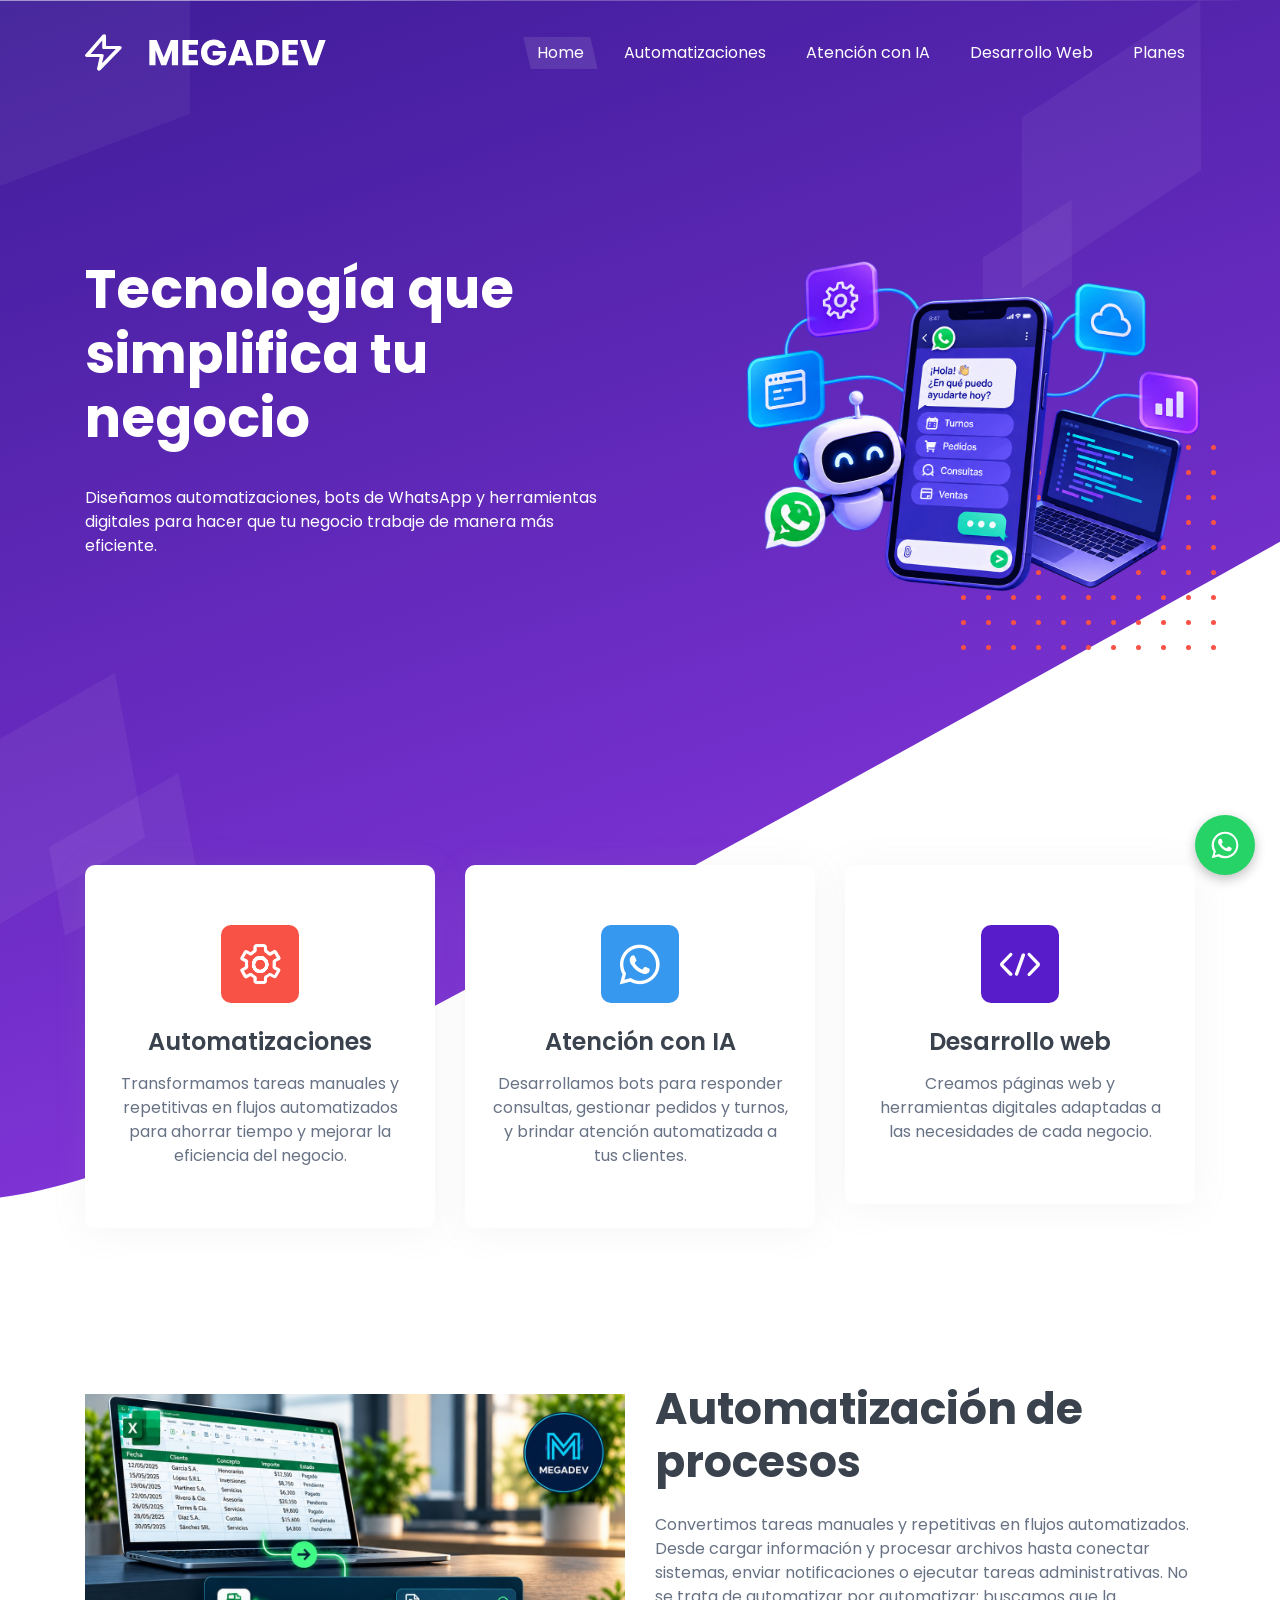
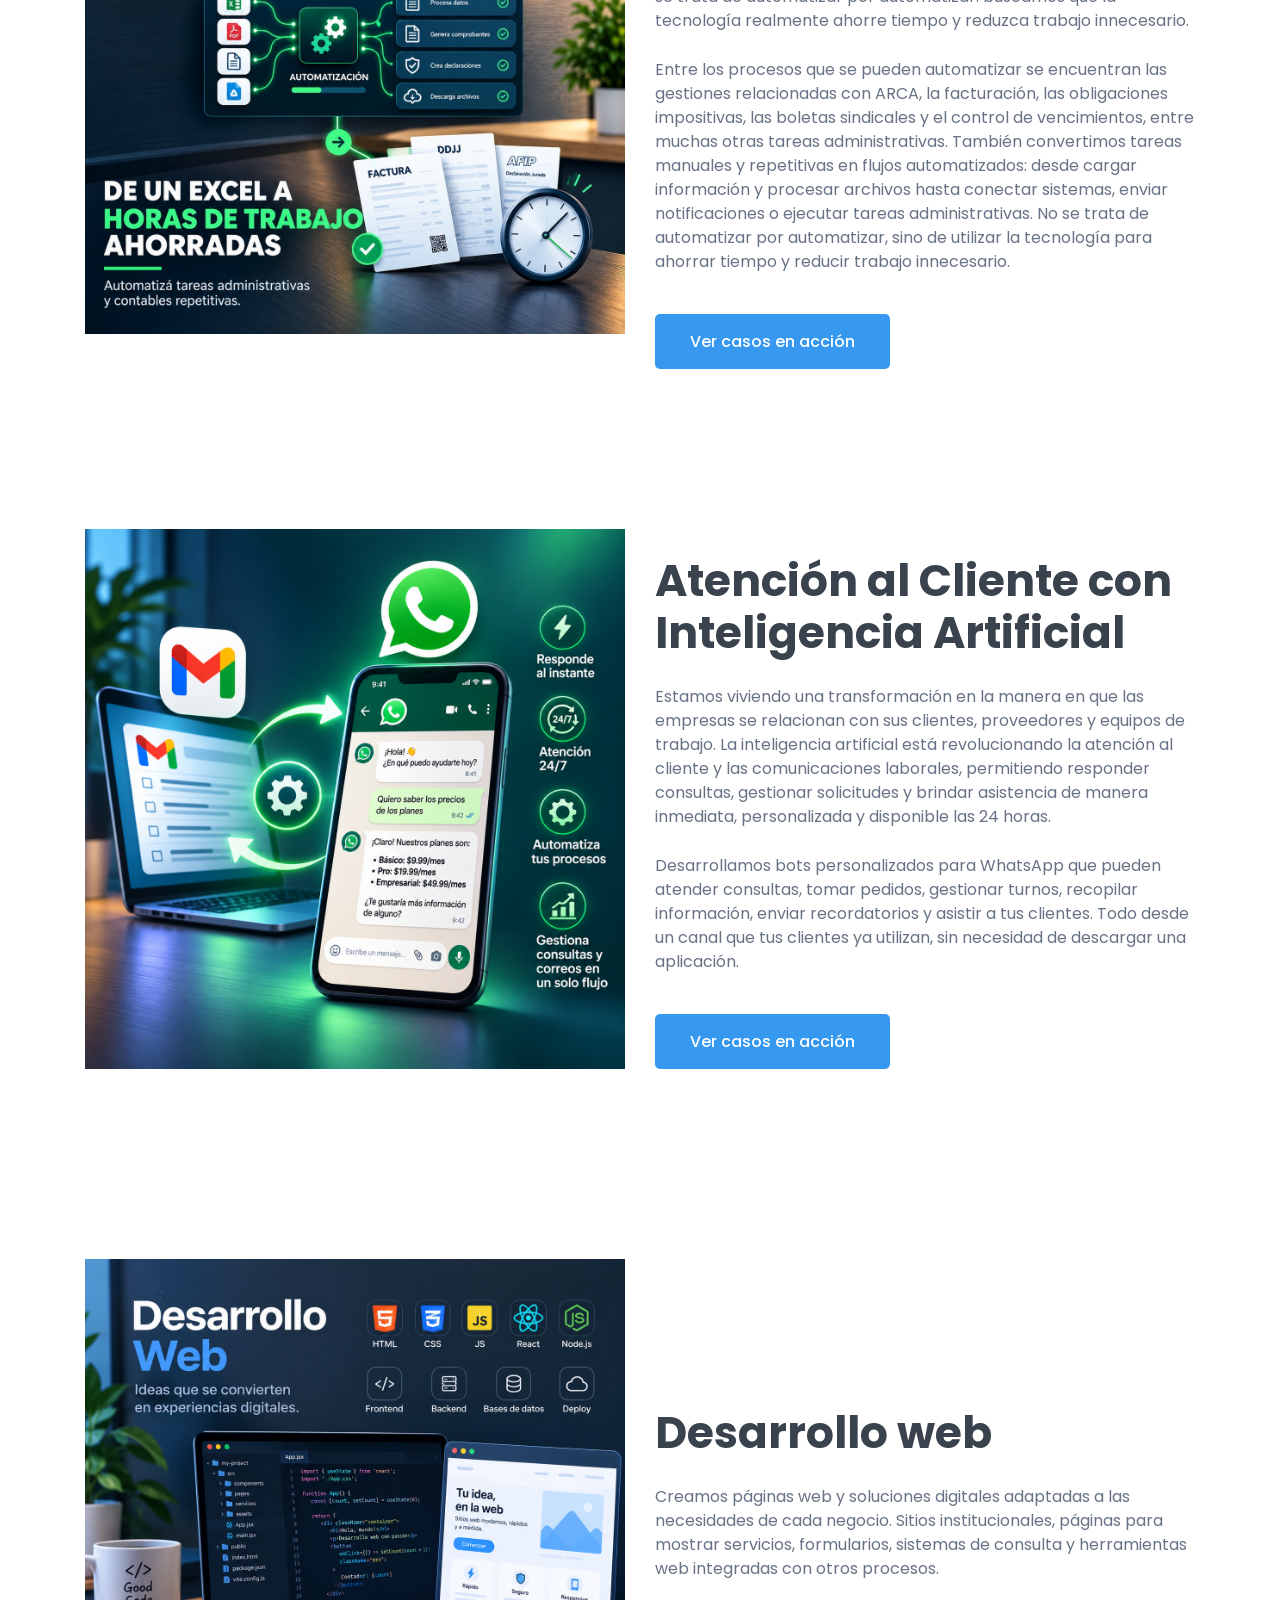
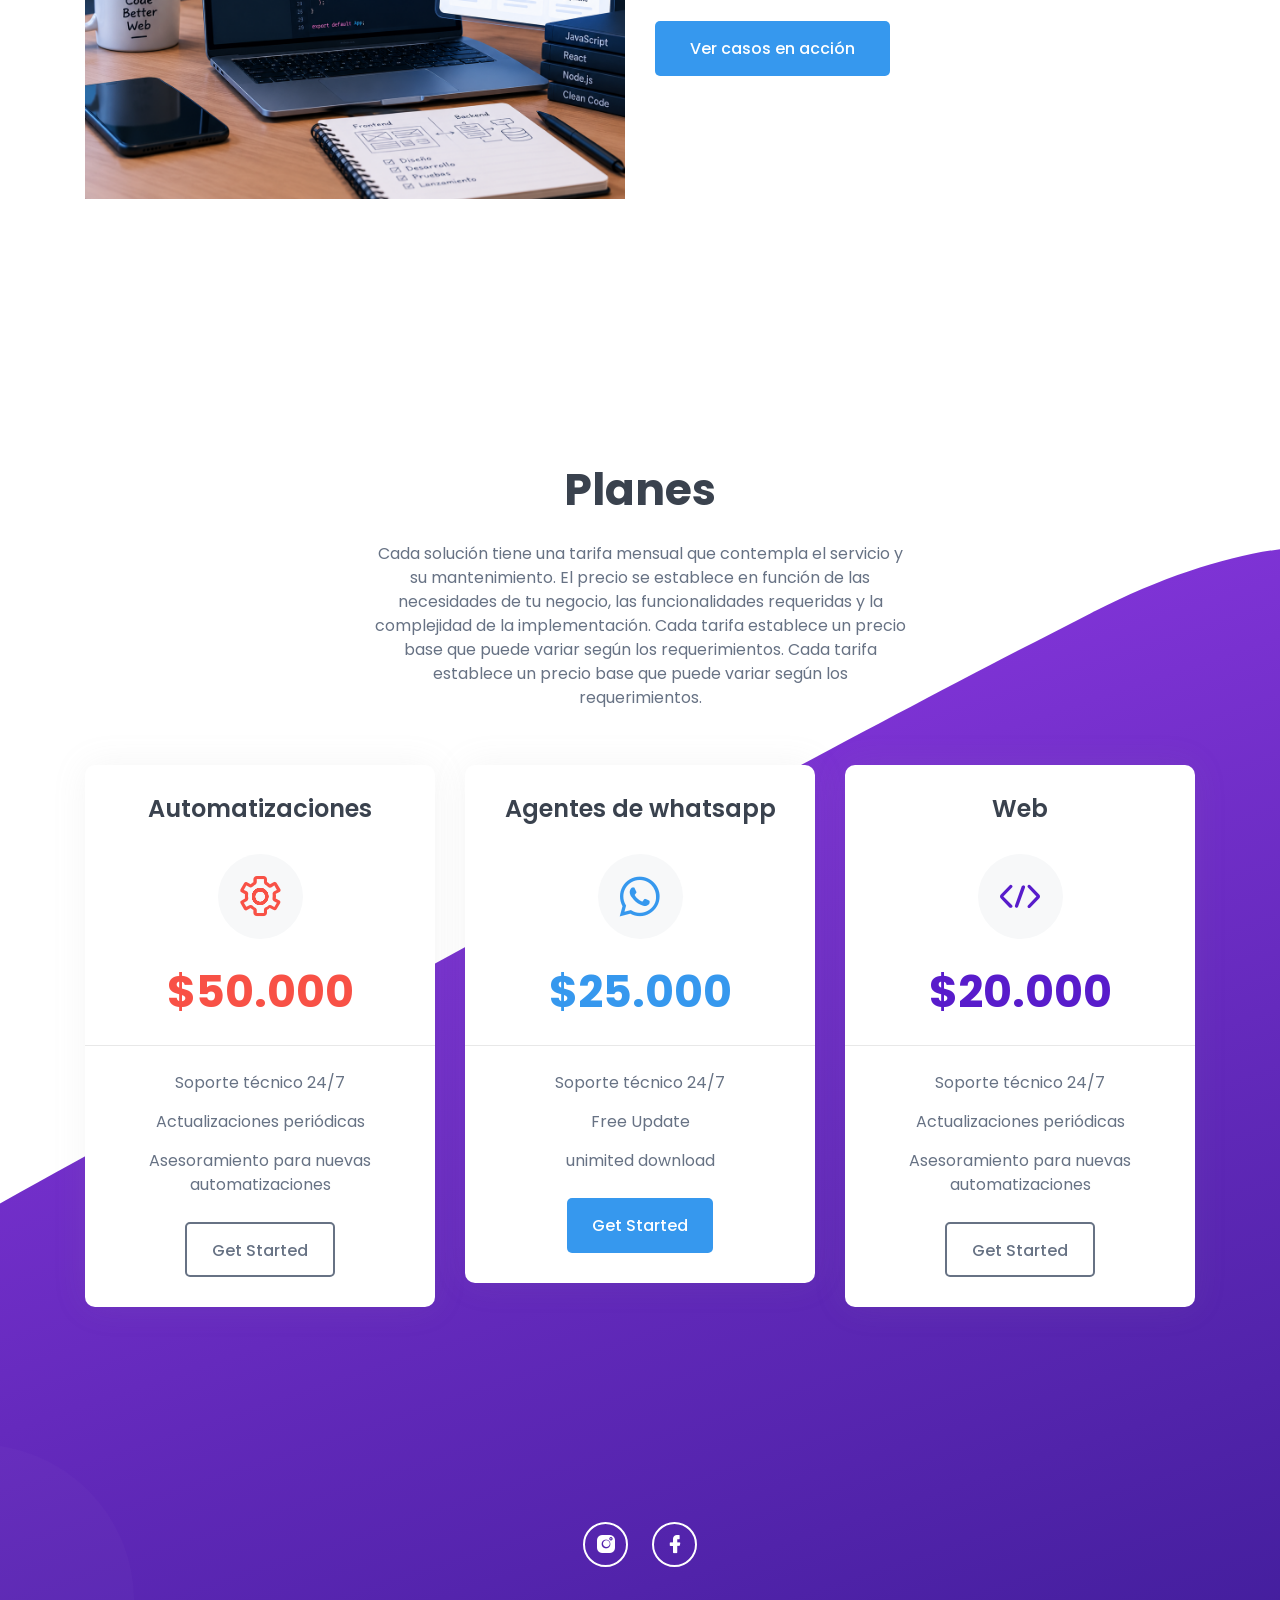
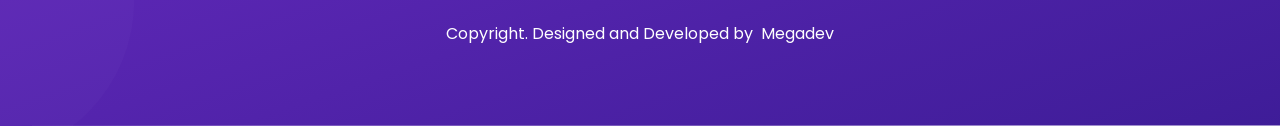
==== index.html @ e10b6553 "N" ====
<!doctype html>
<html class="no-js" lang="en">

<head>
    <meta charset="utf-8">
    
    <!--====== Title ======-->
    <title>Megadev</title>
    
    <meta name="description" content="">
    <meta name="viewport" content="width=device-width, initial-scale=1">

    <!--====== Favicon Icon ======-->
    <link rel="shortcut icon" href="assets/images/favicon.png" type="image/png">
        
    <!--====== Line Icons CSS ======-->
    <link rel="stylesheet" href="assets/css/LineIcons.2.0.css">
        
    <!--====== Bootstrap CSS ======-->
    <link rel="stylesheet" href="assets/css/bootstrap.4.5.2.min.css">
    
    <!--====== Default CSS ======-->
    <link rel="stylesheet" href="assets/css/default.css">
    
    <!--====== Style CSS ======-->
    <link rel="stylesheet" href="assets/css/style.css">

    <!--====== WhatsApp Float Button CSS ======-->
    <style>
        .whatsapp_float {
            position: fixed;
            width: 60px;
            height: 60px;
            bottom: 25px;
            right: 25px;
            background-color: #25d366;
            color: #FFF;
            border-radius: 50%;
            text-align: center;
            font-size: 30px;
            z-index: 1000;
            display: flex;
            align-items: center;
            justify-content: center;
            box-shadow: 0 4px 12px rgba(0, 0, 0, 0.25);
            text-decoration: none;
        }

        .whatsapp_float:hover {
            color: #FFF;
            background-color: #1ebe5b;
        }

        .whatsapp_float svg {
            width: 32px;
            height: 32px;
            fill: #FFF;
        }

        @media (max-width: 767px) {
            .whatsapp_float {
                width: 52px;
                height: 52px;
                bottom: 18px;
                right: 18px;
            }

            .whatsapp_float svg {
                width: 28px;
                height: 28px;
            }
        }

        /* Mover el botón "volver arriba" al lado izquierdo para que no choque con el de WhatsApp */
        .back-to-top {
            right: auto !important;
            left: 25px !important;
        }

        @media (max-width: 767px) {
            .back-to-top {
                left: 18px !important;
            }
        }

        /* La sección de planes queda por encima de la forma decorativa del footer
           (antes lo hacía la sección de demos, que ya no está en esta página) */
        .pricing_area {
            position: relative;
            z-index: 99;
        }
    </style>
    
</head>

<body>
    <!--[if IE]>
    <p class="browserupgrade">You are using an <strong>outdated</strong> browser. Please <a href="https://browsehappy.com/">upgrade your browser</a> to improve your experience and security.</p>
  <![endif]-->

    <!--====== PRELOADER PART START ======-->

    <div class="preloader">
        <div class="loader">
            <div class="ytp-spinner">
                <div class="ytp-spinner-container">
                    <div class="ytp-spinner-rotator">
                        <div class="ytp-spinner-left">
                            <div class="ytp-spinner-circle"></div>
                        </div>
                        <div class="ytp-spinner-right">
                            <div class="ytp-spinner-circle"></div>
                        </div>
                    </div>
                </div>
            </div>
        </div>
    </div>

    <!--====== PRELOADER PART ENDS ======-->

    <!--====== WHATSAPP FLOAT BUTTON ======-->
    <a href="https://wa.me/5491153896519" class="whatsapp_float" target="_blank" rel="noopener noreferrer" aria-label="WhatsApp">
        <svg viewBox="0 0 32 32" xmlns="http://www.w3.org/2000/svg">
            <path fill="#FFF" d="M16.001 2.667C8.641 2.667 2.667 8.641 2.667 16c0 2.548.712 4.929 1.947 6.958L2.667 29.333l6.552-1.913A13.29 13.29 0 0016.001 29.333C23.361 29.333 29.334 23.36 29.334 16S23.361 2.667 16.001 2.667zm0 24.246a11.18 11.18 0 01-5.706-1.563l-.409-.243-4.233 1.235 1.256-4.13-.267-.424a11.174 11.174 0 01-1.71-5.788c0-6.169 5.02-11.189 11.19-11.189 6.169 0 11.189 5.02 11.189 11.189-.001 6.169-5.021 11.189-11.31 11.189z"/>
            <path fill="#FFF" d="M22.032 18.677c-.335-.168-1.98-.977-2.287-1.089-.307-.112-.53-.168-.754.168-.223.335-.865 1.089-1.06 1.313-.195.223-.39.251-.725.084-.335-.168-1.414-.521-2.694-1.663-.996-.888-1.668-1.985-1.863-2.32-.195-.335-.021-.517.147-.684.15-.15.335-.39.502-.586.168-.195.223-.335.335-.558.112-.223.056-.419-.028-.586-.084-.168-.754-1.816-1.033-2.487-.272-.653-.549-.564-.754-.575-.195-.01-.419-.012-.642-.012-.223 0-.586.084-.893.419-.307.335-1.171 1.145-1.171 2.792 0 1.647 1.199 3.238 1.366 3.462.168.223 2.362 3.605 5.722 5.055.799.345 1.423.551 1.909.705.802.255 1.532.219 2.109.133.643-.096 1.98-.809 2.259-1.591.279-.782.279-1.452.195-1.591-.084-.14-.307-.223-.642-.39z"/>
        </svg>
    </a>
    
    <!--====== HEADER PART START ======-->

    <section class="header_area">
        <div class="header_navbar">
            <div class="container">
                <div class="row">
                    <div class="col-lg-12">
                        <nav class="navbar navbar-expand-lg">
                            <a class="navbar-brand" href="index.html">
                                 <img src="assets/images/logo.svg" alt="Logo">
                            </a>
                            <button class="navbar-toggler" type="button" data-toggle="collapse" data-target="#navbarSupportedContent" aria-controls="navbarSupportedContent" aria-expanded="false" aria-label="Toggle navigation">
                                <span class="toggler-icon"></span>
                                <span class="toggler-icon"></span>
                                <span class="toggler-icon"></span>
                            </button>

                            <div class="collapse navbar-collapse sub-menu-bar" id="navbarSupportedContent">
                                <ul id="nav" class="navbar-nav ml-auto">
                                    <li class="nav-item active">
                                        <a class="page-scroll" href="#home">Home</a>
                                    </li>

                                    <li class="nav-item">
                                        <a class="page-scroll" href="#about">Automatizaciones</a>
                                    </li>
                                    <li class="nav-item">
                                        <a class="page-scroll" href="#abou">Atención con IA</a>
                                    </li>
                                    <li class="nav-item">
                                        <a class="page-scroll" href="#abo">Desarrollo Web</a>
                                    </li>                                    
                                    <li class="nav-item">
                                        <a class="page-scroll" href="#pricing">Planes</a>
                                    </li>
                                </ul>
                            </div> <!-- navbar collapse -->
                        </nav> <!-- navbar -->
                    </div>
                </div> <!-- row -->
            </div> <!-- container -->
        </div> <!-- header navbar -->

<div id="home" class="header_hero d-lg-flex align-items-center">
    <img class="shape shape-1" src="assets/images/shape-1.svg" alt="shape">
    <img class="shape shape-2" src="assets/images/shape-2.svg" alt="shape">
    <img class="shape shape-3" src="assets/images/shape-3.svg" alt="shape">
    
    <div class="container">
        <div class="row align-items-center">
            <div class="col-lg-6">
                <div class="header_hero_content mt-45">
                    <h2 class="header_title">Tecnología que simplifica tu negocio</h2>
                    <p>Diseñamos automatizaciones, bots de WhatsApp y herramientas digitales para hacer que tu negocio trabaje de manera más eficiente.</p>
                    
                </div> <!-- header hero content -->
            </div>
        </div> <!-- row -->
    </div> <!-- container -->
    <div class="header_image d-flex align-items-end">
        <div class="image">
            <img src="assets/images/header_app.png" alt="header App">
            <img src="assets/images/dots.svg" alt="dots" class="dots">
        </div> <!-- image -->
    </div> <!-- header image -->
</div> <!-- header hero -->


    </section>

    <!--====== HEADER PART ENDS ======-->
    
    <!--====== FEATURES PART START ======-->

    <section id="features" class="features_area pt-35 pb-80">
        <div class="container">
            <div class="row justify-content-center">
                <div class="col-lg-4 col-md-7 col-sm-8">
                    <div class="single_features mt-30 features_1 text-center">
                        <div class="features_icon">
                            <i class="lni lni-cog"></i>
                        </div>
                        <div class="features_content">
                            <h4 class="features_title">Automatizaciones</h4>
                            <p>Transformamos tareas manuales y repetitivas en flujos automatizados para ahorrar tiempo y mejorar la eficiencia del negocio.</p>
                        </div>
                    </div> <!-- single featuresow -->
                </div>
                <div class="col-lg-4 col-md-7 col-sm-8">
                    <div class="single_features mt-30 features_2 text-center">
                        <div class="features_icon">
                            <i class="lni lni-whatsapp"></i>
                        </div>
                        <div class="features_content">
                            <h4 class="features_title">Atención con IA</h4>
                            <p>Desarrollamos bots para responder consultas, gestionar pedidos y turnos, y brindar atención automatizada a tus clientes.</p>
                        </div>
                    </div> <!-- single featuresow -->
                </div>
                <div class="col-lg-4 col-md-7 col-sm-8">
                    <div class="single_features mt-30 features_3 text-center">
                        <div class="features_icon">
                            <i class="lni lni-code"></i>
                        </div>
                        <div class="features_content">
                            <h4 class="features_title">Desarrollo web</h4>
                            <p>Creamos páginas web y herramientas digitales adaptadas a las necesidades de cada negocio.</p>
                        </div>
                    </div> <!-- single featuresow -->
                </div>
            </div> <!-- row -->
        </div> <!-- container -->
    </section>

    <!--====== FEATURES PART ENDS ======-->


        <!--====== VIDEO PART START ======-->

    <!-- <section id="video" class="video_area pt-80 pb-80">
        <div class="container">
            <div class="row justify-content-center">
                <div class="col-lg-8">
                    <div class="section_title text-center">
                        <h4 class="title">You are using free lite version</h4>
                        <p>Please, purchase full version of the template to get all sections, features and permission to remove footer credits.</p></br>
                    </div>  
                </div>
            </div>  
        </div>  
    </section> -->


    
    <!--====== ABOUT PART START ======-->

    <section id="about" class="about_area pt-30 pb-80">
        <div class="container">
            <div class="row align-items-center">
                <div class="col-lg-6 col-md-9">
                    <div class="about_image mt-50">
                        <img class="image" src="assets/images/about.jpeg" alt="about">
                       
                    </div> <!-- about image -->
                </div>
                <div class="col-lg-6">
                    <div class="about_content mt-45">
                        <div class="section_title">
                            <h4 class="title">Automatización de procesos</h4>
                            <p>Convertimos tareas manuales y repetitivas en flujos automatizados.

Desde cargar información y procesar archivos hasta conectar sistemas, enviar notificaciones o ejecutar tareas administrativas.

No se trata de automatizar por automatizar: buscamos que la tecnología realmente ahorre tiempo y reduzca trabajo innecesario.</p>
<p>Entre los procesos que se pueden automatizar se encuentran las gestiones relacionadas con ARCA, la facturación, las obligaciones impositivas, las boletas sindicales y el control de vencimientos, entre muchas otras tareas administrativas. También convertimos tareas manuales y repetitivas en flujos automatizados: desde cargar información y procesar archivos hasta conectar sistemas, enviar notificaciones o ejecutar tareas administrativas. No se trata de automatizar por automatizar, sino de utilizar la tecnología para ahorrar tiempo y reducir trabajo innecesario.</p>
                        </div>
                        <a href="casos/automatizaciones.html" class="main-btn">Ver casos en acción</a>
                         
                    </div> <!-- about image -->
                </div>
            </div> <!-- row -->
        </div> <!-- container -->
    </section>

    <!--====== ABOUT PART ENDS ======-->



        <!--====== ABOUT PART START ======-->

    <section id="abou" class="about_area pt-30 pb-80">
        <div class="container">
            <div class="row align-items-center">
                <div class="col-lg-6 col-md-9">
                    <div class="about_image mt-50">
                        <img class="image" src="assets/images/abouttt.png" alt="about">
                         
                    </div> <!-- about image -->
                </div>
                <div class="col-lg-6">
                    <div class="about_content mt-45">
                        <div class="section_title">
                            <h4 class="title">Atención al Cliente con Inteligencia Artificial</h4>
                            <p>Estamos viviendo una transformación en la manera en que las empresas se relacionan con sus clientes, proveedores y equipos de trabajo. La inteligencia artificial está revolucionando la atención al cliente y las comunicaciones laborales, permitiendo responder consultas, gestionar solicitudes y brindar asistencia de manera inmediata, personalizada y disponible las 24 horas.</p>
                            <p>Desarrollamos bots personalizados para WhatsApp que pueden atender consultas, tomar pedidos, gestionar turnos, recopilar información, enviar recordatorios y asistir a tus clientes.

Todo desde un canal que tus clientes ya utilizan, sin necesidad de descargar una aplicación.</p>
                        </div>
                        <a href="demos.html#whatsapp" class="main-btn">Ver casos en acción</a>
                   
                        
                    </div> <!-- about image -->
                </div>
            </div> <!-- row -->
        </div> <!-- container -->
    </section>

    <!--====== ABOUT PART ENDS ======-->




        <!--====== ABOUT PART START ======-->

    <section id="abo" class="about_area pt-30 pb-80">
        <div class="container">
            <div class="row align-items-center">
                <div class="col-lg-6 col-md-9">
                    <div class="about_image mt-50">
                        <img class="image" src="assets/images/aboutt.png" alt="about">
                       
                    </div> <!-- about image -->
                </div>
                <div class="col-lg-6">
                    <div class="about_content mt-45">
                        <div class="section_title">
                            <h4 class="title">Desarrollo web</h4>
                            <p>Creamos páginas web y soluciones digitales adaptadas a las necesidades de cada negocio.

Sitios institucionales, páginas para mostrar servicios, formularios, sistemas de consulta y herramientas web integradas con otros procesos.</p>
                        </div>
                        <a href="demos.html#sitios-web" class="main-btn">Ver casos en acción</a>
                         
                    </div> <!-- about image -->
                </div>
            </div> <!-- row -->
        </div> <!-- container -->
    </section>

    <!--====== ABOUT PART ENDS ======-->




    
    <!--====== APP FEATURES PART START ======-->

    <section id="app_features">

    </section>

    <!--====== APP FEATURES PART ENDS ======-->
    


<section id="screenshot">
    
</section>
    
    <!--====== PRICNG PART START ======-->

    <section id="pricing" class="pricing_area mt-80 pt-75 pb-80">
        <div class="container">
            <div class="row justify-content-center">
                <div class="col-lg-6">
                    <div class="section_title text-center pb-25">
                        <h4 class="title">Planes</h4>
                        <p>Cada solución tiene una tarifa mensual que contempla el servicio y su mantenimiento. El precio se establece en función de las necesidades de tu negocio, las funcionalidades requeridas y la complejidad de la implementación. Cada tarifa establece un precio base que puede variar según los requerimientos. Cada tarifa establece un precio base que puede variar según los requerimientos.</p>
                    </div> <!-- section title -->
                </div>
            </div> <!-- row -->
            <div class="row justify-content-center">


                <div class="col-lg-4 col-md-8 col-sm-10">
                    <div class="single_pricing text-center pricing_color_1 mt-30">
                        <div class="pricing_top_bar">
                            <h5 class="pricing_title">Automatizaciones</h5>

                             <i class="lni lni-cog"></i>
                            <span class="price">$50.000</span>
                        </div>
                        <div class="pricing_list">
                            <ul>
                                <li>Soporte técnico 24/7</li>
                                <li>Actualizaciones periódicas</li>
                                <li>Asesoramiento para nuevas automatizaciones</li>
                            </ul>
                        </div>
                        <div class="pricing_btn">
                            <a href="#" class="main-btn main-btn-2">Get Started</a>
                        </div>
                    </div>  <!-- single pricing -->
                </div>
                <div class="col-lg-4 col-md-8 col-sm-10">
                    <div class="single_pricing text-center pricing_active pricing_color_2 mt-30">
                        <div class="pricing_top_bar">
                            <h5 class="pricing_title">Agentes de whatsapp</h5>
                            <i class="lni lni-whatsapp"></i>
                            <span class="price">$25.000</span>
                        </div>
                        <div class="pricing_list">
                            <ul>
                                <li>Soporte técnico 24/7</li>
                                <li>Free Update</li>
                                <li>unimited download</li>
                            </ul>
                        </div>
                        <div class="pricing_btn">
                            <a href="#" class="main-btn">Get Started</a>
                        </div>
                    </div>  <!-- single pricing -->
                </div>
                <div class="col-lg-4 col-md-8 col-sm-10">
                    <div class="single_pricing text-center pricing_color_3 mt-30">
                        <div class="pricing_top_bar">
                            <h5 class="pricing_title">Web</h5>
                            <i class="lni lni-code"></i>
                            <span class="price">$20.000</span>
                        </div>
                        <div class="pricing_list">
                            <ul>
                                <li>Soporte técnico 24/7</li>
                                <li>Actualizaciones periódicas</li>
                                <li>Asesoramiento para nuevas automatizaciones</li>
                            </ul>
                        </div>
                        <div class="pricing_btn">
                            <a href="#" class="main-btn main-btn-2">Get Started</a>
                        </div>
                    </div>  <!-- single pricing -->
                </div>
            </div> <!-- row -->
        </div> <!-- container -->
    </section>

    <!--====== PRICNG PART ENDS ======-->
    

    
    
    <!--====== FOOTER PART START ======-->

    <section id="footer" class="footer_area pt-75 pb-80">
        <div class="container">
            <div class="row justify-content-center">
                <div class="col-lg-7">
                    <div class="footer_subscribe text-center">
                        
                    </div> <!-- footer subscribe -->
                    <div class="footer_social text-center mt-60">
                        <ul>
                            <li><a href="#"><span class="lni lni-instagram-filled"></span></a></li>
                            <li><a href="#"><span class="lni lni-facebook-filled"></span></a></li>

                        </ul>
                    </div> <!-- footer social -->
                    <div class="footer_copyright text-center mt-55">
                        <p>Copyright. Designed and Developed by <a href="" target="_blank" rel="nofollow"></a> <a href="" target="_blank">Megadev</a></p>
                    </div> <!-- footer copyright -->
                </div>
            </div> <!-- row -->
        </div> <!-- container -->
    </section>

    <!--====== FOOTER PART ENDS ======-->
    
    <!--====== BACK TOP TOP PART START ======-->

    <a href="#" class="back-to-top"><i class="lni lni-chevron-up"></i></a>

    <!--====== BACK TOP TOP PART ENDS ======-->
    
    <!--====== PART START ======-->

<!--
    <section class="">
        <div class="container">
            <div class="row">
                <div class="col-lg-">
                    
                </div>
            </div>
        </div>
    </section>
-->

    <!--====== PART ENDS ======-->
    




    <!--====== Jquery js ======-->
    <script src="assets/js/vendor/jquery-1.12.4.min.js"></script>
    <script src="assets/js/vendor/modernizr-3.7.1.min.js"></script>
    
    <!--====== Bootstrap js ======-->
    <script src="assets/js/popper.min.js"></script>
    <script src="assets/js/bootstrap.4.5.2.min.js"></script>

    
    <!--====== Scrolling Nav js ======-->
    <script src="assets/js/jquery.easing.min.js"></script>
    <script src="assets/js/scrolling-nav.js"></script>
    
    <!--====== Main js ======-->
    <script src="assets/js/main.js"></script>
    
</body>

</html>
---- assets/css/default.css ----
/* Deafult Margin & Padding */
/*-- Margin Top --*/
.mt-5 {
	margin-top: 5px;
}
.mt-10 {
	margin-top: 10px;
}
.mt-15 {
	margin-top: 15px;
}
.mt-20 {
	margin-top: 20px;
}
.mt-25 {
	margin-top: 25px;
}
.mt-30 {
	margin-top: 30px;
}
.mt-35 {
	margin-top: 35px;
}
.mt-40 {
	margin-top: 40px;
}
.mt-45 {
	margin-top: 45px;
}
.mt-50 {
	margin-top: 50px;
}
.mt-55 {
	margin-top: 55px;
}
.mt-60 {
	margin-top: 60px;
}
.mt-65 {
	margin-top: 65px;
}
.mt-70 {
	margin-top: 70px;
}
.mt-75 {
	margin-top: 75px;
}
.mt-80 {
	margin-top: 80px;
}
.mt-85 {
	margin-top: 85px;
}
.mt-90 {
	margin-top: 90px;
}
.mt-95 {
	margin-top: 95px;
}
.mt-100 {
	margin-top: 100px;
}
.mt-105 {
	margin-top: 105px;
}
.mt-110 {
	margin-top: 110px;
}
.mt-115 {
	margin-top: 115px;
}
.mt-120 {
	margin-top: 120px;
}
.mt-125 {
	margin-top: 125px;
}
.mt-130 {
	margin-top: 130px;
}
.mt-135 {
	margin-top: 135px;
}
.mt-140 {
	margin-top: 140px;
}
.mt-145 {
	margin-top: 145px;
}
.mt-150 {
	margin-top: 150px;
}
.mt-155 {
	margin-top: 155px;
}
.mt-160 {
	margin-top: 160px;
}
.mt-165 {
	margin-top: 165px;
}
.mt-170 {
	margin-top: 170px;
}
.mt-175 {
	margin-top: 175px;
}
.mt-180 {
	margin-top: 180px;
}
.mt-185 {
	margin-top: 185px;
}
.mt-190 {
	margin-top: 190px;
}
.mt-195 {
	margin-top: 195px;
}
.mt-200 {
	margin-top: 200px;
}
/*-- Margin Bottom --*/

.mb-5 {
	margin-bottom: 5px;
}
.mb-10 {
	margin-bottom: 10px;
}
.mb-15 {
	margin-bottom: 15px;
}
.mb-20 {
	margin-bottom: 20px;
}
.mb-25 {
	margin-bottom: 25px;
}
.mb-30 {
	margin-bottom: 30px;
}
.mb-35 {
	margin-bottom: 35px;
}
.mb-40 {
	margin-bottom: 40px;
}
.mb-45 {
	margin-bottom: 45px;
}
.mb-50 {
	margin-bottom: 50px;
}
.mb-55 {
	margin-bottom: 55px;
}
.mb-60 {
	margin-bottom: 60px;
}
.mb-65 {
	margin-bottom: 65px;
}
.mb-70 {
	margin-bottom: 70px;
}
.mb-75 {
	margin-bottom: 75px;
}
.mb-80 {
	margin-bottom: 80px;
}
.mb-85 {
	margin-bottom: 85px;
}
.mb-90 {
	margin-bottom: 90px;
}
.mb-95 {
	margin-bottom: 95px;
}
.mb-100 {
	margin-bottom: 100px;
}
.mb-105 {
	margin-bottom: 105px;
}
.mb-110 {
	margin-bottom: 110px;
}
.mb-115 {
	margin-bottom: 115px;
}
.mb-120 {
	margin-bottom: 120px;
}
.mb-125 {
	margin-bottom: 125px;
}
.mb-130 {
	margin-bottom: 130px;
}
.mb-135 {
	margin-bottom: 135px;
}
.mb-140 {
	margin-bottom: 140px;
}
.mb-145 {
	margin-bottom: 145px;
}
.mb-150 {
	margin-bottom: 150px;
}
.mb-155 {
	margin-bottom: 155px;
}
.mb-160 {
	margin-bottom: 160px;
}
.mb-165 {
	margin-bottom: 165px;
}
.mb-170 {
	margin-bottom: 170px;
}
.mb-175 {
	margin-bottom: 175px;
}
.mb-180 {
	margin-bottom: 180px;
}
.mb-185 {
	margin-bottom: 185px;
}
.mb-190 {
	margin-bottom: 190px;
}
.mb-195 {
	margin-bottom: 195px;
}
.mb-200 {
	margin-bottom: 200px;
}
/*-- margin left --*/
.ml-5 {
	margin-left: 5px;
}
.ml-10 {
	margin-left: 10px;
}
.ml-15 {
	margin-left: 15px;
}
.ml-20 {
	margin-left: 20px;
}
.ml-25 {
	margin-left: 25px;
}
.ml-30 {
	margin-left: 30px;
}
.ml-35 {
	margin-left: 35px;
}
.ml-40 {
	margin-left: 40px;
}
.ml-45 {
	margin-left: 45px;
}
.ml-50 {
	margin-left: 50px;
}
.ml-55 {
	margin-left: 55px;
}
.ml-60 {
	margin-left: 60px;
}
.ml-65 {
	margin-left: 65px;
}
.ml-70 {
	margin-left: 70px;
}
.ml-75 {
	margin-left: 75px;
}
.ml-80 {
	margin-left: 80px;
}
.ml-85 {
	margin-left: 85px;
}
.ml-90 {
	margin-left: 90px;
}
.ml-95 {
	margin-left: 95px;
}
.ml-100 {
	margin-left: 100px;
}
.ml-105 {
	margin-left: 105px;
}
.ml-110 {
	margin-left: 110px;
}
.ml-115 {
	margin-left: 115px;
}
.ml-120 {
	margin-left: 120px;
}
.ml-125 {
	margin-left: 125px;
}
.ml-130 {
	margin-left: 130px;
}
.ml-135 {
	margin-left: 135px;
}
.ml-140 {
	margin-left: 140px;
}
.ml-145 {
	margin-left: 145px;
}
.ml-150 {
	margin-left: 150px;
}
.ml-155 {
	margin-left: 155px;
}
.ml-160 {
	margin-left: 160px;
}
.ml-165 {
	margin-left: 165px;
}
.ml-170 {
	margin-left: 170px;
}
.ml-175 {
	margin-left: 175px;
}
.ml-180 {
	margin-left: 180px;
}
.ml-185 {
	margin-left: 185px;
}
.ml-190 {
	margin-left: 190px;
}
.ml-195 {
	margin-left: 195px;
}
.ml-200 {
	margin-left: 200px;
}
/*-- margin right --*/
.mr-5 {
	margin-right: 5px;
}
.mr-10 {
	margin-right: 10px;
}
.mr-15 {
	margin-right: 15px;
}
.mr-20 {
	margin-right: 20px;
}
.mr-25 {
	margin-right: 25px;
}
.mr-30 {
	margin-right: 30px;
}
.mr-35 {
	margin-right: 35px;
}
.mr-40 {
	margin-right: 40px;
}
.mr-45 {
	margin-right: 45px;
}
.mr-50 {
	margin-right: 50px;
}
.mr-55 {
	margin-right: 55px;
}
.mr-60 {
	margin-right: 60px;
}
.mr-65 {
	margin-right: 65px;
}
.mr-70 {
	margin-right: 70px;
}
.mr-75 {
	margin-right: 75px;
}
.mr-80 {
	margin-right: 80px;
}
.mr-85 {
	margin-right: 85px;
}
.mr-90 {
	margin-right: 90px;
}
.mr-95 {
	margin-right: 95px;
}
.mr-100 {
	margin-right: 100px;
}
.mr-105 {
	margin-right: 105px;
}
.mr-110 {
	margin-right: 110px;
}
.mr-115 {
	margin-right: 115px;
}
.mr-120 {
	margin-right: 120px;
}
.mr-125 {
	margin-right: 125px;
}
.mr-130 {
	margin-right: 130px;
}
.mr-135 {
	margin-right: 135px;
}
.mr-140 {
	margin-right: 140px;
}
.mr-145 {
	margin-right: 145px;
}
.mr-150 {
	margin-right: 150px;
}
.mr-155 {
	margin-right: 155px;
}
.mr-160 {
	margin-right: 160px;
}
.mr-165 {
	margin-right: 165px;
}
.mr-170 {
	margin-right: 170px;
}
.mr-175 {
	margin-right: 175px;
}
.mr-180 {
	margin-right: 180px;
}
.mr-185 {
	margin-right: 185px;
}
.mr-190 {
	margin-right: 190px;
}
.mr-195 {
	margin-right: 195px;
}
.mr-200 {
	margin-right: 200px;
}


/*-- Padding Top --*/

.pt-5 {
	padding-top: 5px;
}
.pt-10 {
	padding-top: 10px;
}
.pt-15 {
	padding-top: 15px;
}
.pt-20 {
	padding-top: 20px;
}
.pt-25 {
	padding-top: 25px;
}
.pt-30 {
	padding-top: 30px;
}
.pt-35 {
	padding-top: 35px;
}
.pt-40 {
	padding-top: 40px;
}
.pt-45 {
	padding-top: 45px;
}
.pt-50 {
	padding-top: 50px;
}
.pt-55 {
	padding-top: 55px;
}
.pt-60 {
	padding-top: 60px;
}
.pt-65 {
	padding-top: 65px;
}
.pt-70 {
	padding-top: 70px;
}
.pt-75 {
	padding-top: 75px;
}
.pt-80 {
	padding-top: 80px;
}
.pt-85 {
	padding-top: 85px;
}
.pt-90 {
	padding-top: 90px;
}
.pt-95 {
	padding-top: 95px;
}
.pt-100 {
	padding-top: 100px;
}
.pt-105 {
	padding-top: 105px;
}
.pt-110 {
	padding-top: 110px;
}
.pt-115 {
	padding-top: 115px;
}
.pt-120 {
	padding-top: 120px;
}
.pt-125 {
	padding-top: 125px;
}
.pt-130 {
	padding-top: 130px;
}
.pt-135 {
	padding-top: 135px;
}
.pt-140 {
	padding-top: 140px;
}
.pt-145 {
	padding-top: 145px;
}
.pt-150 {
	padding-top: 150px;
}
.pt-155 {
	padding-top: 155px;
}
.pt-160 {
	padding-top: 160px;
}
.pt-165 {
	padding-top: 165px;
}
.pt-170 {
	padding-top: 170px;
}
.pt-175 {
	padding-top: 175px;
}
.pt-180 {
	padding-top: 180px;
}
.pt-185 {
	padding-top: 185px;
}
.pt-190 {
	padding-top: 190px;
}
.pt-195 {
	padding-top: 195px;
}
.pt-200 {
	padding-top: 200px;
}
/*-- Padding Bottom --*/

.pb-5 {
	padding-bottom: 5px;
}
.pb-10 {
	padding-bottom: 10px;
}
.pb-15 {
	padding-bottom: 15px;
}
.pb-20 {
	padding-bottom: 20px;
}
.pb-25 {
	padding-bottom: 25px;
}
.pb-30 {
	padding-bottom: 30px;
}
.pb-35 {
	padding-bottom: 35px;
}
.pb-40 {
	padding-bottom: 40px;
}
.pb-45 {
	padding-bottom: 45px;
}
.pb-50 {
	padding-bottom: 50px;
}
.pb-55 {
	padding-bottom: 55px;
}
.pb-60 {
	padding-bottom: 60px;
}
.pb-65 {
	padding-bottom: 65px;
}
.pb-70 {
	padding-bottom: 70px;
}
.pb-75 {
	padding-bottom: 75px;
}
.pb-80 {
	padding-bottom: 80px;
}
.pb-85 {
	padding-bottom: 85px;
}
.pb-90 {
	padding-bottom: 90px;
}
.pb-95 {
	padding-bottom: 95px;
}
.pb-100 {
	padding-bottom: 100px;
}
.pb-105 {
	padding-bottom: 105px;
}
.pb-110 {
	padding-bottom: 110px;
}
.pb-115 {
	padding-bottom: 115px;
}
.pb-120 {
	padding-bottom: 120px;
}
.pb-125 {
	padding-bottom: 125px;
}
.pb-130 {
	padding-bottom: 130px;
}
.pb-135 {
	padding-bottom: 135px;
}
.pb-140 {
	padding-bottom: 140px;
}
.pb-145 {
	padding-bottom: 145px;
}
.pb-150 {
	padding-bottom: 150px;
}
.pb-155 {
	padding-bottom: 155px;
}
.pb-160 {
	padding-bottom: 160px;
}
.pb-165 {
	padding-bottom: 165px;
}
.pb-170 {
	padding-bottom: 170px;
}
.pb-175 {
	padding-bottom: 175px;
}
.pb-180 {
	padding-bottom: 180px;
}
.pb-185 {
	padding-bottom: 185px;
}
.pb-190 {
	padding-bottom: 190px;
}
.pb-195 {
	padding-bottom: 195px;
}
.pb-200 {
	padding-bottom: 200px;
}

/*-- Padding left --*/

.pl-0 {
	padding-left: 0px;
}
.pl-5 {
	padding-left: 5px;
}
.pl-10 {
	padding-left: 10px;
}
.pl-15 {
	padding-left: 15px;
}
.pl-20 {
	padding-left: 20px;
}
.pl-25 {
	padding-left: 25px;
}
.pl-30 {
	padding-left: 30px;
}
.pl-35 {
	padding-left: 35px;
}
.pl-40 {
	padding-left: 40px;
}
.pl-45 {
	padding-left: 45px;
}
.pl-50 {
	padding-left: 50px;
}
.pl-55 {
	padding-left: 55px;
}
.pl-60 {
	padding-left: 60px;
}
.pl-65 {
	padding-left: 65px;
}
.pl-70 {
	padding-left: 70px;
}
.pl-75 {
	padding-left: 75px;
}
.pl-80 {
	padding-left: 80px;
}
.pl-85 {
	padding-left: 85px;
}
.pl-90 {
	padding-left: 90px;
}
.pl-100 {
	padding-left: 100px;
}
.pl-105 {
	padding-left: 105px;
}
.pl-110 {
	padding-left: 110px;
}
.pl-115 {
	padding-left: 115px;
}
.pl-120 {
	padding-left: 120px;
}
.pl-125 {
	padding-left: 125px;
}
/*-- Padding right --*/

.pr-0 {
	padding-right: 0px;
}
.pr-5 {
	padding-right: 5px;
}
.pr-10 {
	padding-right: 10px;
}
.pr-15 {
	padding-right: 15px;
}
.pr-20 {
	padding-right: 20px;
}
.pr-25 {
	padding-right: 25px;
}
.pr-30 {
	padding-right: 30px;
}
.pr-35 {
	padding-right: 35px;
}
.pr-40 {
	padding-right: 40px;
}
.pr-45 {
	padding-right: 45px;
}
.pr-50 {
	padding-right: 50px;
}
.pr-55 {
	padding-right: 55px;
}
.pr-60 {
	padding-right: 60px;
}
.pr-65 {
	padding-right: 65px;
}
.pr-70 {
	padding-right: 70px;
}
.pr-75 {
	padding-right: 75px;
}
.pr-80 {
	padding-right: 80px;
}
.pr-85 {
	padding-right: 85px;
}
.pr-90 {
	padding-right: 90px;
}
.pr-95 {
	padding-right: 95px;
}
.pr-100 {
	padding-right: 100px;
}
.pr-105 {
	padding-right: 105px;
}
/* Background Color */

.gray-bg {
	background: #f6f6f6;
}
.white-bg {
	background: #fff;
}
.black-bg {
	background: #222;
}
/* Color */

.white {
	color: #fff;
}
.black {
	color: #222;
}
/* black overlay */

[data-overlay] {
	position: relative;
}
[data-overlay]::before {
	background: #000 none repeat scroll 0 0;
	content: "";
	height: 100%;
	left: 0;
	position: absolute;
	top: 0;
	width: 100%;
	z-index: 1;
}
[data-overlay="3"]::before {
	opacity: 0.3;
}
[data-overlay="4"]::before {
	opacity: 0.4;
}
[data-overlay="5"]::before {
	opacity: 0.5;
}
[data-overlay="6"]::before {
	opacity: 0.6;
}
[data-overlay="7"]::before {
	opacity: 0.7;
}
[data-overlay="8"]::before {
	opacity: 0.8;
}
[data-overlay="9"]::before {
	opacity: 0.9;
}
---- assets/css/style.css ----
/*-----------------------------------------------------------------------------------

    Template Name: Advanced App Landing Page Template
    Author: UIdeck
    Version: 1.0

-----------------------------------------------------------------------------------

    CSS INDEX
    ===================

    01. Theme default CSS
	02. Header
    03. Hero
	04. Footer

 
-----------------------------------------------------------------------------------*/
/*===========================
      01.COMMON css 
===========================*/
@import url("https://fonts.googleapis.com/css?family=Poppins:300,400,500,600,700&display=swap");
body {
  font-family: "Poppins", sans-serif;
  font-weight: normal;
  font-style: normal;
  color: #677284;
}

* {
  margin: 0;
  padding: 0;
  -webkit-box-sizing: border-box;
  box-sizing: border-box;
}

img {
  max-width: 100%;
}

a:focus,
input:focus,
textarea:focus,
button:focus {
  text-decoration: none;
  outline: none;
}

.navbar-brand img {
  height: 55px;
  width: auto;
  max-width: none;
}

a:focus,
a:hover {
  text-decoration: none;
}

i,
span,
a {
  display: inline-block;
}

audio,
canvas,
iframe,
img,
svg,
video {
  vertical-align: middle;
}

h1,
h2,
h3,
h4,
h5,
h6 {
  font-family: "Poppins", sans-serif;
  font-weight: 700;
  color: #3A424E;
  margin: 0px;
}

h1 {
  font-size: 48px;
}

h2 {
  font-size: 36px;
}

h3 {
  font-size: 28px;
}

h4 {
  font-size: 22px;
}

h5 {
  font-size: 18px;
}

h6 {
  font-size: 16px;
}

ul, ol {
  margin: 0px;
  padding: 0px;
  list-style-type: none;
}

p {
  font-size: 16px;
  font-weight: 400;
  line-height: 24px;
  color: #677284;
  margin: 0px;
}

.bg_cover {
  background-position: center center;
  background-size: cover;
  background-repeat: no-repeat;
  width: 100%;
  height: 100%;
}

/*===== All Button Style =====*/
.main-btn {
  display: inline-block;
  font-weight: 500;
  text-align: center;
  white-space: nowrap;
  vertical-align: middle;
  -webkit-user-select: none;
  -moz-user-select: none;
  -ms-user-select: none;
  user-select: none;
  border: 0;
  padding: 0 25px;
  font-size: 16px;
  height: 55px;
  line-height: 55px;
  border-radius: 5px;
  color: #fff;
  cursor: pointer;
  z-index: 5;
  -webkit-transition: all 0.4s ease-out 0s;
  transition: all 0.4s ease-out 0s;
  background-color: #3698EE;
}

@media (max-width: 767px) {
  .main-btn {
    padding: 0 15px;
    height: 45px;
    line-height: 45px;
    font-size: 14px;
  }
}

.main-btn:hover {
  background-color: rgba(54, 152, 238, 0.8);
  color: #fff;
  -webkit-box-shadow: 0 5px 15px rgba(0, 0, 0, 0.2);
  box-shadow: 0 5px 15px rgba(0, 0, 0, 0.2);
}

.main-btn.main-btn-2 {
  background-color: transparent;
  color: #fff;
  border: 2px solid #fff;
  line-height: 53px;
}

@media (max-width: 767px) {
  .main-btn.main-btn-2 {
    line-height: 41px;
  }
}

.main-btn.main-btn-2:hover {
  -webkit-box-shadow: 0 5px 15px rgba(0, 0, 0, 0.2);
  box-shadow: 0 5px 15px rgba(0, 0, 0, 0.2);
}

/*===== All Section Title Style =====*/
.section_title .title {
  font-size: 44px;
  font-weight: 700;
}

@media (max-width: 767px) {
  .section_title .title {
    font-size: 32px;
  }
}

.section_title p {
  margin-top: 25px;
}

/*===== All Slick Slide Outline Style =====*/
.slick-slide {
  outline: 0;
}

/*===== All Preloader Style =====*/
.preloader {
  /* Body Overlay */
  position: fixed;
  top: 0;
  left: 0;
  display: table;
  height: 100%;
  width: 100%;
  /* Change Background Color */
  background: #fff;
  z-index: 99999;
}

.preloader .loader {
  display: table-cell;
  vertical-align: middle;
  text-align: center;
}

.preloader .loader .ytp-spinner {
  position: absolute;
  left: 50%;
  top: 50%;
  width: 64px;
  margin-left: -32px;
  z-index: 18;
  pointer-events: none;
}

.preloader .loader .ytp-spinner .ytp-spinner-container {
  pointer-events: none;
  position: absolute;
  width: 100%;
  padding-bottom: 100%;
  top: 50%;
  left: 50%;
  margin-top: -50%;
  margin-left: -50%;
  -webkit-animation: ytp-spinner-linspin 1568.2353ms linear infinite;
  animation: ytp-spinner-linspin 1568.2353ms linear infinite;
}

.preloader .loader .ytp-spinner .ytp-spinner-container .ytp-spinner-rotator {
  position: absolute;
  width: 100%;
  height: 100%;
  -webkit-animation: ytp-spinner-easespin 5332ms cubic-bezier(0.4, 0, 0.2, 1) infinite both;
  animation: ytp-spinner-easespin 5332ms cubic-bezier(0.4, 0, 0.2, 1) infinite both;
}

.preloader .loader .ytp-spinner .ytp-spinner-container .ytp-spinner-rotator .ytp-spinner-left {
  position: absolute;
  top: 0;
  left: 0;
  bottom: 0;
  overflow: hidden;
  right: 50%;
}

.preloader .loader .ytp-spinner .ytp-spinner-container .ytp-spinner-rotator .ytp-spinner-right {
  position: absolute;
  top: 0;
  right: 0;
  bottom: 0;
  overflow: hidden;
  left: 50%;
}

.preloader .loader .ytp-spinner-circle {
  -webkit-box-sizing: border-box;
          box-sizing: border-box;
  position: absolute;
  width: 200%;
  height: 100%;
  border-style: solid;
  /* Spinner Color */
  border-color: #3698EE #3698EE #F7F8F9;
  border-radius: 50%;
  border-width: 6px;
}

.preloader .loader .ytp-spinner-left .ytp-spinner-circle {
  left: 0;
  right: -100%;
  border-right-color: #F7F8F9;
  -webkit-animation: ytp-spinner-left-spin 1333ms cubic-bezier(0.4, 0, 0.2, 1) infinite both;
  animation: ytp-spinner-left-spin 1333ms cubic-bezier(0.4, 0, 0.2, 1) infinite both;
}

.preloader .loader .ytp-spinner-right .ytp-spinner-circle {
  left: -100%;
  right: 0;
  border-left-color: #F7F8F9;
  -webkit-animation: ytp-right-spin 1333ms cubic-bezier(0.4, 0, 0.2, 1) infinite both;
  animation: ytp-right-spin 1333ms cubic-bezier(0.4, 0, 0.2, 1) infinite both;
}

/* Preloader Animations */
@-webkit-keyframes ytp-spinner-linspin {
  to {
    -webkit-transform: rotate(360deg);
    transform: rotate(360deg);
  }
}

@keyframes ytp-spinner-linspin {
  to {
    -webkit-transform: rotate(360deg);
    transform: rotate(360deg);
  }
}

@-webkit-keyframes ytp-spinner-easespin {
  12.5% {
    -webkit-transform: rotate(135deg);
    transform: rotate(135deg);
  }
  25% {
    -webkit-transform: rotate(270deg);
    transform: rotate(270deg);
  }
  37.5% {
    -webkit-transform: rotate(405deg);
    transform: rotate(405deg);
  }
  50% {
    -webkit-transform: rotate(540deg);
    transform: rotate(540deg);
  }
  62.5% {
    -webkit-transform: rotate(675deg);
    transform: rotate(675deg);
  }
  75% {
    -webkit-transform: rotate(810deg);
    transform: rotate(810deg);
  }
  87.5% {
    -webkit-transform: rotate(945deg);
    transform: rotate(945deg);
  }
  to {
    -webkit-transform: rotate(1080deg);
    transform: rotate(1080deg);
  }
}

@keyframes ytp-spinner-easespin {
  12.5% {
    -webkit-transform: rotate(135deg);
    transform: rotate(135deg);
  }
  25% {
    -webkit-transform: rotate(270deg);
    transform: rotate(270deg);
  }
  37.5% {
    -webkit-transform: rotate(405deg);
    transform: rotate(405deg);
  }
  50% {
    -webkit-transform: rotate(540deg);
    transform: rotate(540deg);
  }
  62.5% {
    -webkit-transform: rotate(675deg);
    transform: rotate(675deg);
  }
  75% {
    -webkit-transform: rotate(810deg);
    transform: rotate(810deg);
  }
  87.5% {
    -webkit-transform: rotate(945deg);
    transform: rotate(945deg);
  }
  to {
    -webkit-transform: rotate(1080deg);
    transform: rotate(1080deg);
  }
}

@-webkit-keyframes ytp-spinner-left-spin {
  0% {
    -webkit-transform: rotate(130deg);
    transform: rotate(130deg);
  }
  50% {
    -webkit-transform: rotate(-5deg);
    transform: rotate(-5deg);
  }
  to {
    -webkit-transform: rotate(130deg);
    transform: rotate(130deg);
  }
}

@keyframes ytp-spinner-left-spin {
  0% {
    -webkit-transform: rotate(130deg);
    transform: rotate(130deg);
  }
  50% {
    -webkit-transform: rotate(-5deg);
    transform: rotate(-5deg);
  }
  to {
    -webkit-transform: rotate(130deg);
    transform: rotate(130deg);
  }
}

@-webkit-keyframes ytp-right-spin {
  0% {
    -webkit-transform: rotate(-130deg);
    transform: rotate(-130deg);
  }
  50% {
    -webkit-transform: rotate(5deg);
    transform: rotate(5deg);
  }
  to {
    -webkit-transform: rotate(-130deg);
    transform: rotate(-130deg);
  }
}

@keyframes ytp-right-spin {
  0% {
    -webkit-transform: rotate(-130deg);
    transform: rotate(-130deg);
  }
  50% {
    -webkit-transform: rotate(5deg);
    transform: rotate(5deg);
  }
  to {
    -webkit-transform: rotate(-130deg);
    transform: rotate(-130deg);
  }
}

/*===========================
        02.HEADER css 
===========================*/
/*===== NAVBAR =====*/
.header_navbar {
  position: absolute;
  top: 0;
  left: 0;
  width: 100%;
  z-index: 99;
  -webkit-transition: all 0.3s ease-out 0s;
  transition: all 0.3s ease-out 0s;
}

.sticky {
  position: fixed;
  z-index: 999;
  background-color: #fff;
  -webkit-box-shadow: 0px 20px 50px 0px rgba(0, 0, 0, 0.05);
  box-shadow: 0px 20px 50px 0px rgba(0, 0, 0, 0.05);
  -webkit-transition: all 0.3s ease-out 0s;
  transition: all 0.3s ease-out 0s;
}

.sticky .navbar {
  padding: 10px 0;
}

.navbar {
  padding: 25px 0;
  border-radius: 5px;
  position: relative;
  -webkit-transition: all 0.3s ease-out 0s;
  transition: all 0.3s ease-out 0s;
}

.navbar-brand {
  padding: 0;
}

.navbar-toggler {
  padding: 0;
}

.navbar-toggler .toggler-icon {
  width: 30px;
  height: 2px;
  background-color: #fff;
  display: block;
  margin: 5px 0;
  position: relative;
  -webkit-transition: all 0.3s ease-out 0s;
  transition: all 0.3s ease-out 0s;
}

.navbar-toggler.active .toggler-icon:nth-of-type(1) {
  -webkit-transform: rotate(45deg);
  transform: rotate(45deg);
  top: 7px;
}

.navbar-toggler.active .toggler-icon:nth-of-type(2) {
  opacity: 0;
}

.navbar-toggler.active .toggler-icon:nth-of-type(3) {
  -webkit-transform: rotate(135deg);
  transform: rotate(135deg);
  top: -7px;
}

@media only screen and (min-width: 768px) and (max-width: 991px) {
  .navbar-collapse {
    position: absolute;
    top: 100%;
    left: 0;
    width: 100%;
    background-color: #fff;
    z-index: 9;
    -webkit-box-shadow: 0px 15px 20px 0px rgba(34, 34, 34, 0.1);
    box-shadow: 0px 15px 20px 0px rgba(34, 34, 34, 0.1);
    padding: 5px 12px;
  }
}

@media (max-width: 767px) {
  .navbar-collapse {
    position: absolute;
    top: 100%;
    left: 0;
    width: 100%;
    background-color: #fff;
    z-index: 9;
    -webkit-box-shadow: 0px 15px 20px 0px rgba(34, 34, 34, 0.1);
    box-shadow: 0px 15px 20px 0px rgba(34, 34, 34, 0.1);
    padding: 5px 12px;
  }
}

.navbar-nav .nav-item {
  margin-left: 20px;
  position: relative;
}

@media only screen and (min-width: 768px) and (max-width: 991px) {
  .navbar-nav .nav-item {
    margin: 0;
  }
}

@media (max-width: 767px) {
  .navbar-nav .nav-item {
    margin: 0;
  }
}

.navbar-nav .nav-item a {
  font-size: 16px;
  color: #fff;
  -webkit-transition: all 0.3s ease-out 0s;
  transition: all 0.3s ease-out 0s;
  padding: 4px 10px;
  position: relative;
}

@media only screen and (min-width: 768px) and (max-width: 991px) {
  .navbar-nav .nav-item a {
    color: #3A424E;
  }
}

@media (max-width: 767px) {
  .navbar-nav .nav-item a {
    color: #3A424E;
  }
}

.navbar-nav .nav-item a::before {
  position: absolute;
  content: '';
  width: 0;
  height: 100%;
  background-color: rgba(255, 255, 255, 0.1);
  left: 110%;
  left: 0;
  bottom: 0;
  -webkit-transition: all 0.3s ease-out 0s;
  transition: all 0.3s ease-out 0s;
  -webkit-transform: skewX(13deg);
          transform: skewX(13deg);
}

@media only screen and (min-width: 768px) and (max-width: 991px) {
  .navbar-nav .nav-item a::before {
    display: none;
  }
}

@media (max-width: 767px) {
  .navbar-nav .nav-item a::before {
    display: none;
  }
}

@media only screen and (min-width: 768px) and (max-width: 991px) {
  .navbar-nav .nav-item a {
    display: block;
    padding: 4px 0;
  }
}

@media (max-width: 767px) {
  .navbar-nav .nav-item a {
    display: block;
    padding: 4px 0;
  }
}

.navbar-nav .nav-item.active > a::before, .navbar-nav .nav-item:hover > a::before {
  width: 100%;
}

.navbar-nav .nav-item:hover .sub-menu {
  top: 100%;
  opacity: 1;
  visibility: visible;
}

@media only screen and (min-width: 768px) and (max-width: 991px) {
  .navbar-nav .nav-item:hover .sub-menu {
    top: 0;
  }
}

@media (max-width: 767px) {
  .navbar-nav .nav-item:hover .sub-menu {
    top: 0;
  }
}

.navbar-nav .nav-item .sub-menu {
  width: 200px;
  background-color: #fff;
  -webkit-box-shadow: 0px 0px 20px 0px rgba(0, 0, 0, 0.1);
  box-shadow: 0px 0px 20px 0px rgba(0, 0, 0, 0.1);
  position: absolute;
  top: 110%;
  left: 0;
  opacity: 0;
  visibility: hidden;
  -webkit-transition: all 0.3s ease-out 0s;
  transition: all 0.3s ease-out 0s;
}

@media only screen and (min-width: 768px) and (max-width: 991px) {
  .navbar-nav .nav-item .sub-menu {
    position: relative;
    width: 100%;
    top: 0;
    display: none;
    opacity: 1;
    visibility: visible;
  }
}

@media (max-width: 767px) {
  .navbar-nav .nav-item .sub-menu {
    position: relative;
    width: 100%;
    top: 0;
    display: none;
    opacity: 1;
    visibility: visible;
  }
}

.navbar-nav .nav-item .sub-menu li {
  display: block;
}

.navbar-nav .nav-item .sub-menu li a {
  display: block;
  padding: 8px 20px;
  color: #222;
}

.navbar-nav .nav-item .sub-menu li a.active, .navbar-nav .nav-item .sub-menu li a:hover {
  padding-left: 25px;
  color: #3698EE;
}

.navbar-nav .sub-nav-toggler {
  display: none;
}

@media only screen and (min-width: 768px) and (max-width: 991px) {
  .navbar-nav .sub-nav-toggler {
    display: block;
    position: absolute;
    right: 0;
    top: 0;
    background: none;
    color: #222;
    font-size: 18px;
    border: 0;
    width: 30px;
    height: 30px;
  }
}

@media (max-width: 767px) {
  .navbar-nav .sub-nav-toggler {
    display: block;
    position: absolute;
    right: 0;
    top: 0;
    background: none;
    color: #222;
    font-size: 18px;
    border: 0;
    width: 30px;
    height: 30px;
  }
}

.navbar-nav .sub-nav-toggler span {
  width: 8px;
  height: 8px;
  border-left: 1px solid #222;
  border-bottom: 1px solid #222;
  -webkit-transform: rotate(-45deg);
  transform: rotate(-45deg);
  position: relative;
  top: -5px;
}

.sticky .navbar-toggler .toggler-icon {
  background-color: #3A424E;
}

.sticky .navbar-nav .nav-item a {
  color: #3A424E;
}

.sticky .navbar-nav .nav-item a::before {
  background-color: rgba(54, 152, 238, 0.1);
}

/*===== HEADER HERO =====*/
.header_hero {
  position: relative;
  z-index: 5;
  background-position: bottom center;
  padding-top: 70px;
  height: 800px;
}

@media only screen and (min-width: 1400px) {
  .header_hero {
    height: 900px;
  }
}

@media only screen and (min-width: 992px) and (max-width: 1199px) {
  .header_hero {
    height: 700px;
  }
}

@media only screen and (min-width: 768px) and (max-width: 991px) {
  .header_hero {
    height: auto;
  }
}

@media (max-width: 767px) {
  .header_hero {
    height: auto;
  }
}

.header_hero::before {
  position: absolute;
  content: '';
  top: 0;
  left: 0;
  width: 100%;
  height: 1200px;
  background-image: url(../images/header_shape.svg);
  background-position: center bottom;
  background-size: cover;
  background-repeat: no-repeat;
}

.shape {
  position: absolute;
}

.shape.shape-1 {
  top: 0;
  left: 0;
}

@media (max-width: 767px) {
  .shape.shape-1 {
    left: 0;
  }
}

.shape.shape-2 {
  bottom: -200px;
  left: calc((100% - 1700px) / 2);
}

.shape.shape-3 {
  top: 0;
  right: 0;
}

.header_image {
  position: absolute;
  top: 0;
  right: 0;
  width: 50%;
  height: 100%;
  z-index: 9;
}

@media only screen and (min-width: 768px) and (max-width: 991px) {
  .header_image {
    position: relative;
    width: 720px;
    margin: 0 auto;
    padding-left: 15px;
    padding-right: 15px;
    margin-top: 50px;
  }
}

@media (max-width: 767px) {
  .header_image {
    position: relative;
    width: 100%;
    margin: 0 auto;
    padding-left: 15px;
    padding-right: 15px;
    margin-top: 50px;
  }
}

@media only screen and (min-width: 576px) and (max-width: 767px) {
  .header_image {
    width: 540px;
  }
}

.header_image .image {
  position: relative;
  padding-bottom: 40px;
}

@media only screen and (min-width: 992px) and (max-width: 1199px) {
  .header_image .image {
    top: 50px;
  }
}

@media only screen and (min-width: 1200px) and (max-width: 1399px) {
  .header_image .image {
    top: 50px;
  }
}

.header_image .image .dots {
  position: absolute;
  right: 10%;
  bottom: 0px;
  z-index: -1;
  -webkit-animation: dots 6s ease-out infinite;
  animation: dots 6s ease-out infinite;
}

@media only screen and (min-width: 992px) and (max-width: 1199px) {
  .header_image .image .dots {
    width: 125px;
  }
}

@media (max-width: 767px) {
  .header_image .image .dots {
    width: 100px;
  }
}

@media only screen and (min-width: 576px) and (max-width: 767px) {
  .header_image .image .dots {
    width: 130px;
  }
}

@keyframes dots {
  0% {
    -webkit-transform: translateY(0);
    transform: translateY(0);
  }
  50% {
    -webkit-transform: translateY(-50%);
    transform: translateY(-50%);
  }
  100% {
    -webkit-transform: translateY(0);
    transform: translateY(0);
  }
}

@-webkit-keyframes dots {
  0% {
    -webkit-transform: translateY(0);
    transform: translateY(0);
  }
  50% {
    -webkit-transform: translateY(-50%);
    transform: translateY(-50%);
  }
  100% {
    -webkit-transform: translateY(0);
    transform: translateY(0);
  }
}

@media only screen and (min-width: 768px) and (max-width: 991px) {
  .header_hero_content {
    padding-top: 50px;
  }
}

@media (max-width: 767px) {
  .header_hero_content {
    padding-top: 50px;
  }
}

.header_hero_content .header_title {
  font-size: 54px;
  font-weight: 700;
  color: #fff;
  margin-top: 20px;
}

@media only screen and (min-width: 992px) and (max-width: 1199px) {
  .header_hero_content .header_title {
    font-size: 40px;
  }
}

@media (max-width: 767px) {
  .header_hero_content .header_title {
    font-size: 30px;
  }
}

@media only screen and (min-width: 576px) and (max-width: 767px) {
  .header_hero_content .header_title {
    font-size: 38px;
  }
}

.header_hero_content .header_title span {
  color: #3698EE;
}

.header_hero_content p {
  margin-top: 35px;
  color: #fff;
}

.header_hero_content ul {
  padding-top: 20px;
}

.header_hero_content ul li {
  display: inline-block;
  margin-top: 15px;
}

.header_hero_content ul li + li {
  margin-left: 13px;
}

@media (max-width: 767px) {
  .header_hero_content ul li + li {
    margin-left: 8px;
  }
}

.header_hero_image img {
  width: 100%;
}

/*===== HERO: subir texto e imagen (solo desktop) =====*/
/* En desktop el texto y la imagen se suben un poco.
   En tablet/celular NO se aplica ningun desplazamiento, asi la imagen
   queda debajo del texto (separada) y no encima. */
@media only screen and (min-width: 992px) {
  .header_hero_content {
    -webkit-transform: translateY(-50px);
    transform: translateY(-50px);
  }

  .header_image .image {
    -webkit-transform: translateY(-200px);
    transform: translateY(-200px);
  }
}

/*===========================
      03.FEATURES css 
===========================*/
.features_area {
  position: relative;
  z-index: 5;
}

.single_features {
  background-color: #fff;
  padding: 60px 25px;
  border-radius: 10px;
  -webkit-transition: all 0.3s ease-out 0s;
  transition: all 0.3s ease-out 0s;
  -webkit-box-shadow: 0px 3px 35px 0px rgba(158, 158, 158, 0.1);
  box-shadow: 0px 3px 35px 0px rgba(158, 158, 158, 0.1);
}

.single_features:hover {
  -webkit-box-shadow: 0px 3px 35px 0px rgba(158, 158, 158, 0.2);
  box-shadow: 0px 3px 35px 0px rgba(158, 158, 158, 0.2);
}

.single_features:hover .features_icon i {
  border-radius: 50%;
}

.single_features .features_icon i {
  width: 78px;
  height: 78px;
  line-height: 78px;
  text-align: center;
  color: #fff;
  font-size: 40px;
  border-radius: 10px;
  -webkit-transition: all 0.3s ease-out 0s;
  transition: all 0.3s ease-out 0s;
}

.single_features .features_content {
  margin-top: 25px;
}

.single_features .features_content .features_title {
  font-size: 24px;
  font-weight: 600;
  color: #3A424E;
  -webkit-transition: all 0.3s ease-out 0s;
  transition: all 0.3s ease-out 0s;
}

.single_features .features_content p {
  margin-top: 15px;
}

.single_features.features_1 .features_icon i {
  background-color: #F85146;
}

.single_features.features_2 .features_icon i {
  background-color: #3698EE;
}

.single_features.features_3 .features_icon i {
  background-color: #581CCB;
}

/*===========================
       04.ABOUT css 
===========================*/
.about_image {
  position: relative;
  padding-bottom: 30px;
}

.about_image .dots {
  position: absolute;
  bottom: 0;
  right: 20%;
  z-index: -1;
  -webkit-animation: dots_2 6s ease-out infinite;
  animation: dots_2 6s ease-out infinite;
}

@keyframes dots_2 {
  0% {
    -webkit-transform: translateY(0);
    transform: translateY(0);
  }
  50% {
    -webkit-transform: translateY(-50%);
    transform: translateY(-50%);
  }
  100% {
    -webkit-transform: translateY(0);
    transform: translateY(0);
  }
}

@-webkit-keyframes dots_2 {
  0% {
    -webkit-transform: translateY(0);
    transform: translateY(0);
  }
  50% {
    -webkit-transform: translateY(-50%);
    transform: translateY(-50%);
  }
  100% {
    -webkit-transform: translateY(0);
    transform: translateY(0);
  }
}

.about_content .main-btn {
  margin-top: 40px;
  padding: 0 35px;
}


/*===========================
       09.PRICING css 
===========================*/
.single_pricing {
  -webkit-box-shadow: 0px 0px 35px 0px rgba(158, 158, 158, 0.1);
  box-shadow: 0px 0px 35px 0px rgba(158, 158, 158, 0.1);
  padding-top: 30px;
  padding-bottom: 30px;
  background-color: #fff;
  border-radius: 10px;
  -webkit-transition: all 0.3s ease-out 0s;
  transition: all 0.3s ease-out 0s;
}

.single_pricing:hover {
  -webkit-box-shadow: 0px 0px 35px 0px rgba(158, 158, 158, 0.2);
  box-shadow: 0px 0px 35px 0px rgba(158, 158, 158, 0.2);
}

.single_pricing .pricing_top_bar .pricing_title {
  font-size: 24px;
  font-weight: 600;
  border-radius: 50%;
}

.single_pricing .pricing_top_bar i {
  width: 85px;
  height: 85px;
  line-height: 85px;
  text-align: center;
  background-color: #F7F8F9;
  font-size: 40px;
  border-radius: 50%;
  margin-top: 30px;
}

.single_pricing .pricing_top_bar .price {
  display: block;
  font-size: 44px;
  font-weight: 700;
  margin-top: 20px;
  padding-bottom: 20px;
}

.single_pricing .pricing_list {
  border-top: 1px solid #E8E8E8;
  padding-top: 10px;
}

.single_pricing .pricing_list ul li {
  margin-top: 15px;
  font-size: 16px;
  color: #677284;
}

.single_pricing .pricing_btn {
  margin-top: 25px;
}

.single_pricing .pricing_btn .main-btn {
  border-color: #677284;
  color: #677284;
}

.single_pricing .pricing_btn .main-btn:hover {
  -webkit-box-shadow: 0 5px 15px rgba(0, 0, 0, 0.2);
  box-shadow: 0 5px 15px rgba(0, 0, 0, 0.2);
}

.single_pricing.pricing_color_1 .pricing_top_bar i {
  color: #F85146;
}

.single_pricing.pricing_color_1 .pricing_top_bar .price {
  color: #F85146;
}

.single_pricing.pricing_color_2 .pricing_top_bar i {
  color: #3698EE;
}

.single_pricing.pricing_color_2 .pricing_top_bar .price {
  color: #3698EE;
}

.single_pricing.pricing_color_3 .pricing_top_bar i {
  color: #581CCB;
}

.single_pricing.pricing_color_3 .pricing_top_bar .price {
  color: #581CCB;
}

.single_pricing.pricing_active .pricing_btn {
  margin-top: 25px;
}

.single_pricing.pricing_active .pricing_btn .main-btn {
  background-color: #3698EE;
  color: #fff;
  border-color: #3698EE;
}

.single_pricing.pricing_active .pricing_btn .main-btn:hover {
  background-color: rgba(54, 152, 238, 0.7);
}

/*===========================
    10.DOWNLOAD APP css 
===========================*/
.download_app_area {
  position: relative;
}

.download_app_image {
  position: absolute;
  top: 0;
  right: 0;
  width: 50%;
  height: 100%;
  z-index: 9;
}

@media only screen and (min-width: 992px) and (max-width: 1199px) {
  .download_app_image .image img {
    width: 480px;
  }
}

.download_app {
  background: -webkit-gradient(linear, left top, right top, from(#291584), to(#9133e2));
  background: linear-gradient(to right, #291584 0%, #9133e2 100%);
  padding: 115px 60px 120px;
  border-radius: 10px;
  position: relative;
  overflow: hidden;
  z-index: 8;
  margin-top: 111px;
}

@media (max-width: 767px) {
  .download_app {
    padding: 115px 30px 120px;
  }
}

.download_shape {
  position: absolute;
  top: 50%;
  left: -80px;
  -webkit-transform: translateY(-50%);
  transform: translateY(-50%);
  z-index: -1;
}

.download_shape_2 {
  position: absolute;
  top: 50%;
  left: 50%;
  -webkit-transform: translate(-50%, -50%);
  transform: translate(-50%, -50%);
  z-index: -1;
  opacity: 0.21;
}

.download_app_content {
  max-width: 470px;
}

@media only screen and (min-width: 992px) and (max-width: 1199px) {
  .download_app_content {
    max-width: 410px;
  }
}

.download_app_content .download_title {
  color: #fff;
  font-size: 44px;
  font-weight: 700;
  nt-weight: 700;
}

@media only screen and (min-width: 992px) and (max-width: 1199px) {
  .download_app_content .download_title {
    font-size: 40px;
  }
}

@media (max-width: 767px) {
  .download_app_content .download_title {
    font-size: 30px;
  }
}

.download_app_content p {
  color: #fff;
  margin-top: 15px;
}

.download_app_content ul {
  padding-top: 30px;
}

.download_app_content ul li {
  display: inline-block;
  margin-top: 10px;
}

.download_app_content ul li + li {
  margin-left: 30px;
}

@media (max-width: 767px) {
  .download_app_content ul li + li {
    margin-left: 0;
  }
}

.download_app_content ul li a {
  background-color: #fff;
  padding: 8px 20px;
  border-radius: 5px;
}

@media (max-width: 767px) {
  .download_app_content ul li a {
    padding: 4px 10px 3px;
  }
}

.download_app_content ul li a .icon i {
  font-size: 25px;
  color: #3698EE;
}

@media (max-width: 767px) {
  .download_app_content ul li a .icon i {
    font-size: 18px;
  }
}

.download_app_content ul li a .content {
  padding-left: 15px;
}

@media (max-width: 767px) {
  .download_app_content ul li a .content {
    padding-left: 10px;
  }
}

.download_app_content ul li a .content .title {
  font-size: 18px;
  font-weight: 600;
}

@media (max-width: 767px) {
  .download_app_content ul li a .content .title {
    font-size: 16px;
  }
}

.download_app_content ul li a .content p {
  margin-top: 0;
  color: #677284;
  font-size: 12px;
}

@media (max-width: 767px) {
  .download_app_content ul li a .content p {
    font-size: 11px;
  }
}

/*===========================
        11.BLOG css 
===========================*/
.blog_area {
  position: relative;
  z-index: 99;
}

.single_blog {
  background-color: #fff;
  -webkit-box-shadow: 0px 0px 79px 0px rgba(158, 158, 158, 0.16);
  box-shadow: 0px 0px 79px 0px rgba(158, 158, 158, 0.16);
  overflow: hidden;
  border-radius: 10px;
}

.single_blog .blog_image img {
  width: 100%;
}

.single_blog .blog_content {
  padding: 15px 20px 20px;
}

@media only screen and (min-width: 992px) and (max-width: 1199px) {
  .single_blog .blog_content .blog_meta {
    -webkit-box-orient: vertical;
    -webkit-box-direction: normal;
        -ms-flex-direction: column;
            flex-direction: column;
  }
}

.single_blog .blog_content .blog_meta .meta_date span {
  font-size: 16px;
  color: #677284;
}

.single_blog .blog_content .blog_meta .meta_like ul li {
  display: inline-block;
}

.single_blog .blog_content .blog_meta .meta_like ul li + li {
  margin-left: 15px;
}

.single_blog .blog_content .blog_meta .meta_like ul li a {
  font-size: 16px;
  color: #677284;
}

.single_blog .blog_content .blog_meta .meta_like ul li a i {
  margin-left: 5px;
}

.single_blog .blog_content .blog_title a {
  font-size: 24px;
  font-weight: 600;
  color: #3A424E;
  margin-top: 15px;
  -webkit-transition: all 0.3s ease-out 0s;
  transition: all 0.3s ease-out 0s;
}

.single_blog .blog_content .blog_title a:hover {
  color: #3698EE;
}

.single_blog .blog_content .main-btn {
  margin-top: 25px;
  height: 40px;
  line-height: 36px;
  border: 2px solid;
  padding: 0 15px;
  color: #3698EE;
  border-color: #3698EE;
  background: #fff;
}

.single_blog .blog_content .main-btn:hover {
  background-color: #3698EE;
  color: #fff;
}

/*===========================
        12.FOOTER css 
===========================*/
.footer_area {
  position: relative;
  z-index: 9;
}

.footer_area::before {
  position: absolute;
  content: '';
  bottom: 0;
  left: 0;
  width: 100%;
  height: 1180px;
  background-image: url(../images/footer_shape.svg);
  background-position: top center;
  background-size: cover;
  z-index: -1;
}

.footer_subscribe .subscribe_title {
  font-size: 44px;
  font-weight: 700;
  color: #fff;
}

@media (max-width: 767px) {
  .footer_subscribe .subscribe_title {
    font-size: 30px;
  }
}

.footer_subscribe p {
  color: #fff;
  margin-top: 15px;
}

.subscribe_form {
  position: relative;
  margin-top: 35px;
}

.subscribe_form input {
  width: 100%;
  border: 0;
  color: #677284;
  padding: 0 30px;
  height: 60px;
  border-radius: 5px;
}

.subscribe_form input::-webkit-input-placeholder {
  opacity: 1;
  color: #677284;
}

.subscribe_form input:-ms-input-placeholder {
  opacity: 1;
  color: #677284;
}

.subscribe_form input::-ms-input-placeholder {
  opacity: 1;
  color: #677284;
}

.subscribe_form input::placeholder {
  opacity: 1;
  color: #677284;
}

.subscribe_form input::-moz-placeholder {
  opacity: 1;
  color: #677284;
}

.subscribe_form input::-moz-placeholder {
  opacity: 1;
  color: #677284;
}

.subscribe_form input::-webkit-input-placeholder {
  opacity: 1;
  color: #677284;
}

.subscribe_form .main-btn {
  position: absolute;
  top: 5px;
  right: 5px;
  line-height: 50px;
  height: 50px;
}

.footer_social ul li {
  display: inline-block;
  margin: 0 10px;
}

.footer_social ul li a {
  width: 45px;
  height: 45px;
  text-align: center;
  line-height: 41px;
  border: 2px solid #fff;
  border-radius: 50%;
  font-size: 18px;
  color: #fff;
  -webkit-transition: all 0.3s ease-out 0s;
  transition: all 0.3s ease-out 0s;
}

.footer_social ul li a:hover {
  background-color: #fff;
  color: #3698EE;
}

.footer_copyright p {
  color: #fff;
}

.footer_copyright p a {
  color: #fff;
  -webkit-transition: all 0.3s ease-out 0s;
  transition: all 0.3s ease-out 0s;
}

.footer_copyright p a:hover {
  color: #3698EE;
}

/*===== BACK TO TOP =====*/
.back-to-top {
  font-size: 20px;
  color: #fff;
  position: fixed;
  right: 20px;
  bottom: 20px;
  width: 45px;
  height: 45px;
  line-height: 45px;
  border-radius: 5px;
  background-color: #3698EE;
  text-align: center;
  z-index: 99;
  -webkit-transition: all 0.3s ease-out 0s;
  transition: all 0.3s ease-out 0s;
  display: none;
}

.back-to-top:hover {
  color: #fff;
  background-color: #3698EE;
}
/*# sourceMappingURL=style.css.map */
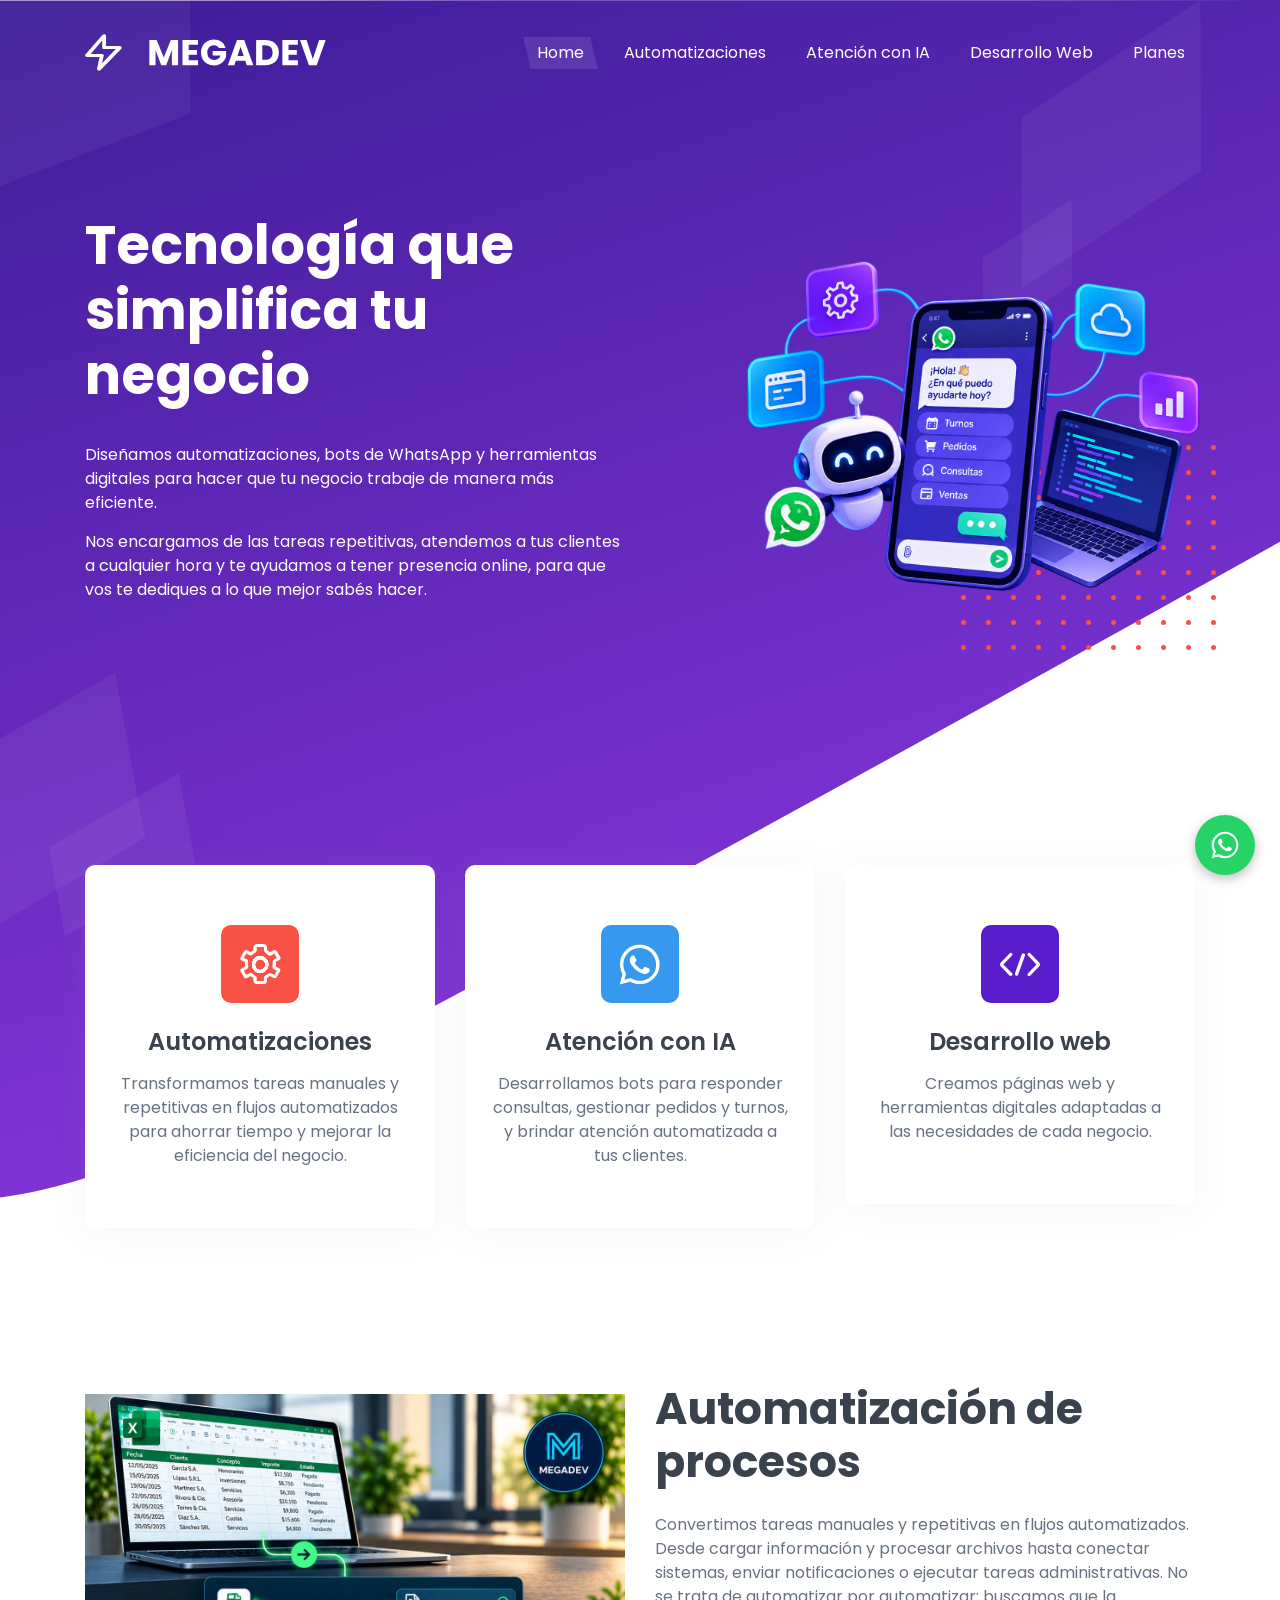
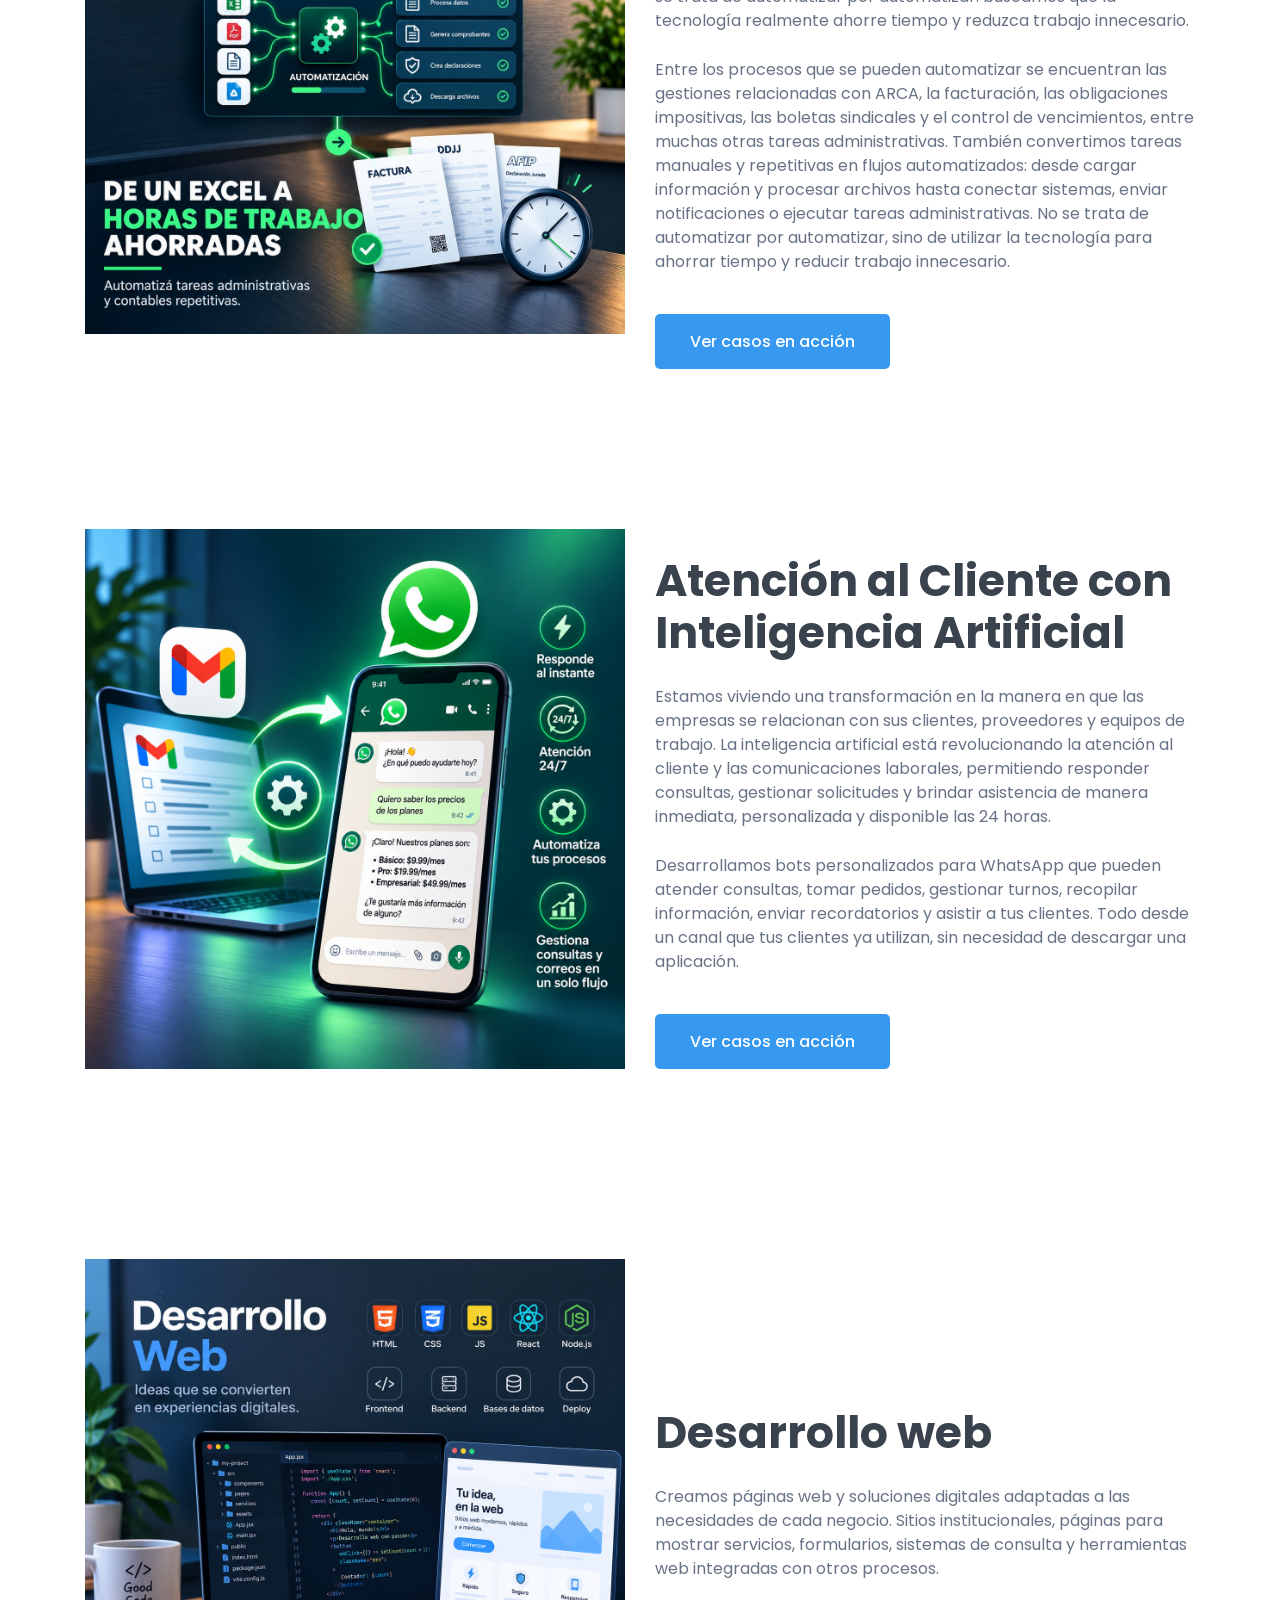
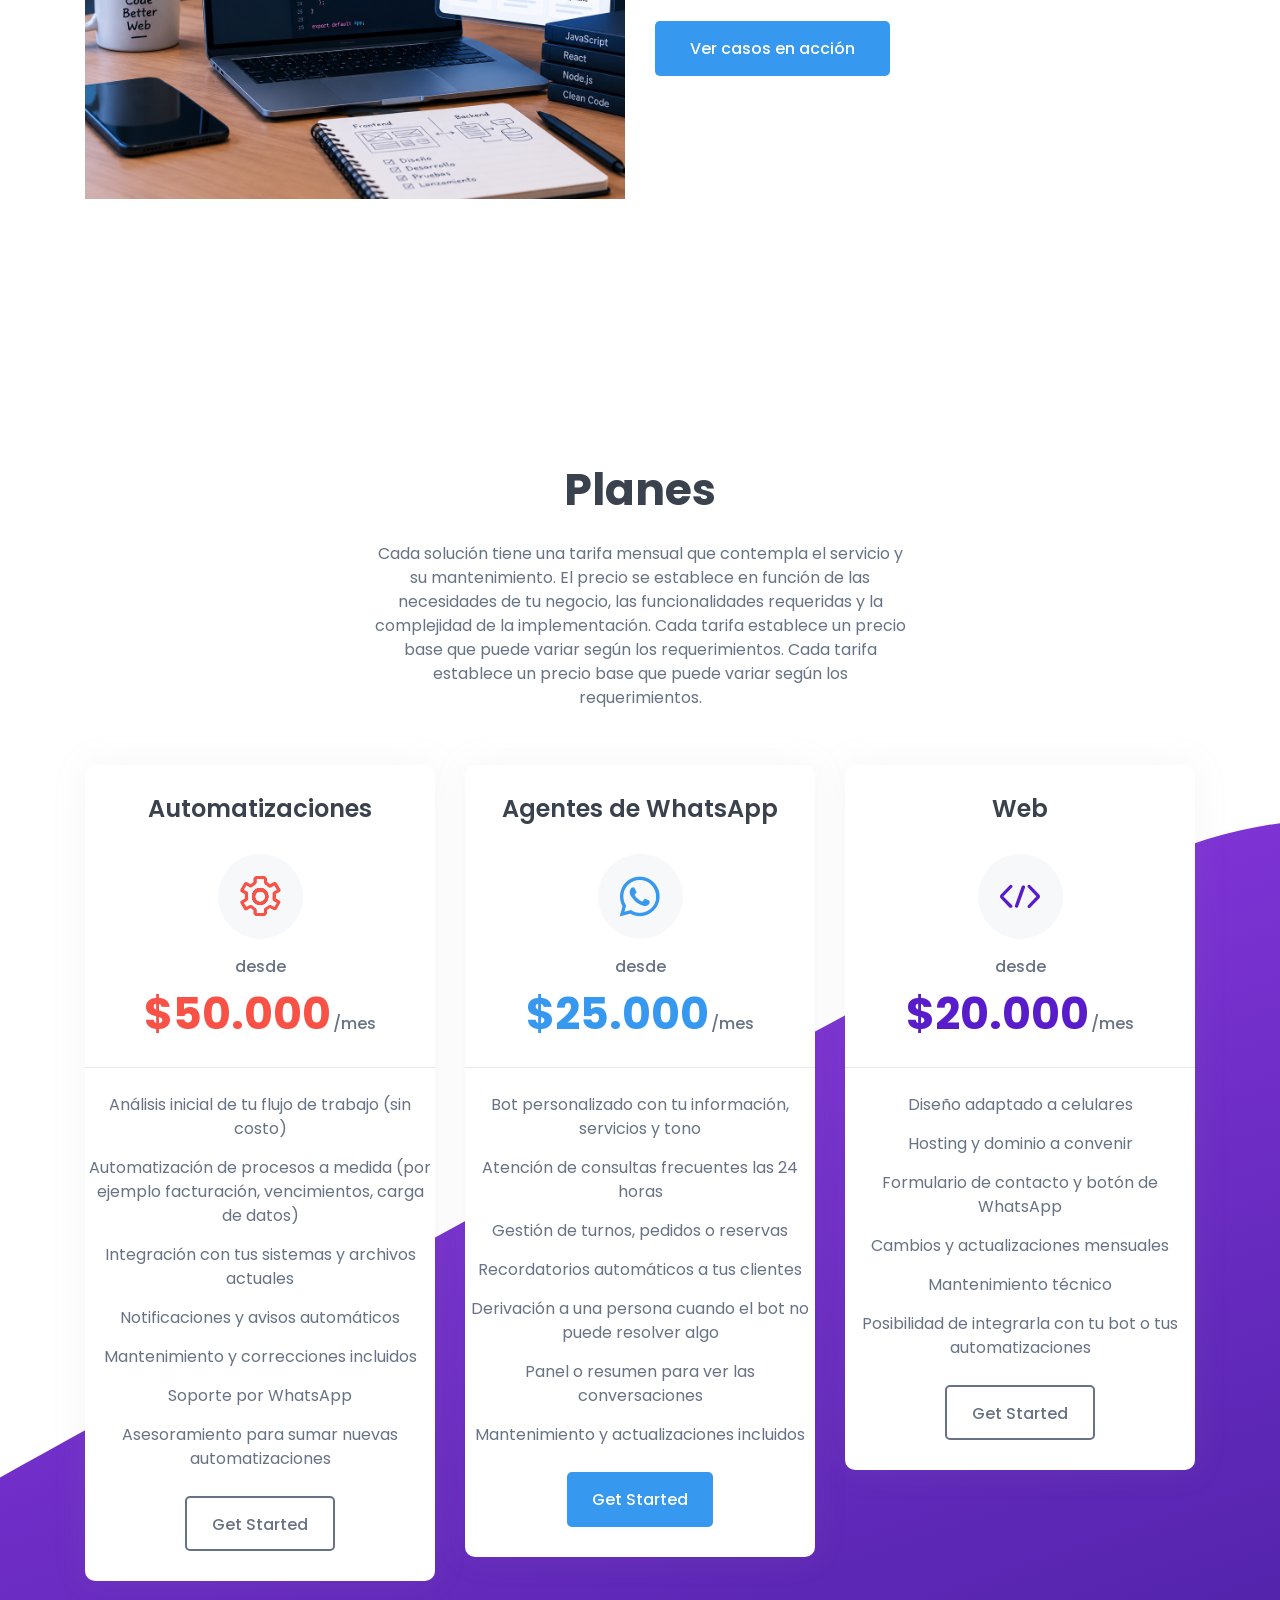
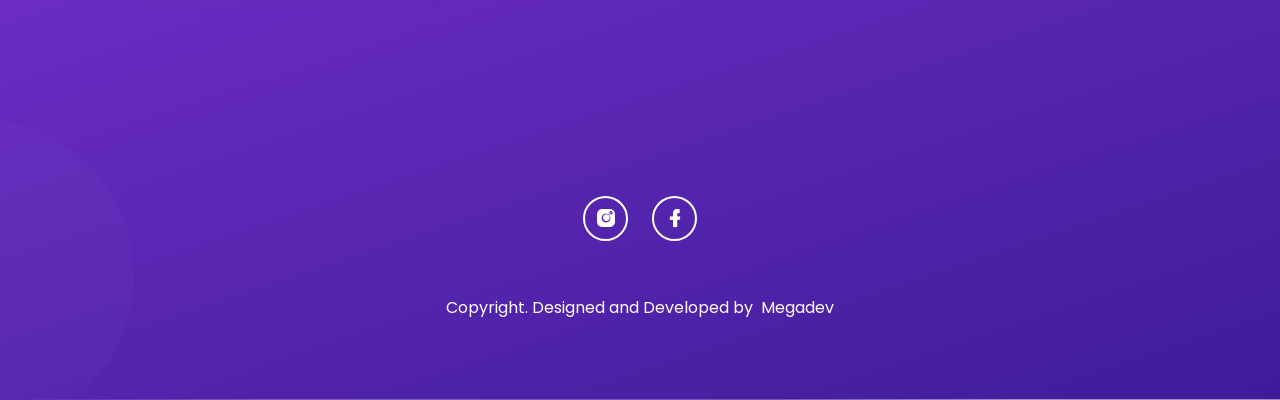
==== commit 577994bc: "N" ====
--- a/index.html
+++ b/index.html
@@ -89,6 +89,23 @@
             position: relative;
             z-index: 99;
         }
+
+        /* "desde $X /mes" en las tarjetas de planes */
+        .pricing_area .price small {
+            font-size: 16px;
+            font-weight: 500;
+            color: #677284;
+        }
+
+        .pricing_area .price .price_desde {
+            display: block;
+            line-height: 1;
+            margin-bottom: 6px;
+        }
+
+        .pricing_area .price .price_mes {
+            margin-left: 2px;
+        }
     </style>
     
 </head>
@@ -181,6 +198,7 @@
                 <div class="header_hero_content mt-45">
                     <h2 class="header_title">Tecnología que simplifica tu negocio</h2>
                     <p>Diseñamos automatizaciones, bots de WhatsApp y herramientas digitales para hacer que tu negocio trabaje de manera más eficiente.</p>
+                    <p style="margin-top: 15px;">Nos encargamos de las tareas repetitivas, atendemos a tus clientes a cualquier hora y te ayudamos a tener presencia online, para que vos te dediques a lo que mejor sabés hacer.</p>
                     
                 </div> <!-- header hero content -->
             </div>
@@ -315,7 +333,7 @@
 
 Todo desde un canal que tus clientes ya utilizan, sin necesidad de descargar una aplicación.</p>
                         </div>
-                        <a href="demos.html#whatsapp" class="main-btn">Ver casos en acción</a>
+                        <a href="casos/atencion-con-ia.html" class="main-btn">Ver casos en acción</a>
                    
                         
                     </div> <!-- about image -->
@@ -397,13 +415,17 @@
                             <h5 class="pricing_title">Automatizaciones</h5>
 
                              <i class="lni lni-cog"></i>
-                            <span class="price">$50.000</span>
+                            <span class="price"><small class="price_desde">desde</small>$50.000<small class="price_mes">/mes</small></span>
                         </div>
                         <div class="pricing_list">
                             <ul>
-                                <li>Soporte técnico 24/7</li>
-                                <li>Actualizaciones periódicas</li>
-                                <li>Asesoramiento para nuevas automatizaciones</li>
+                                <li>Análisis inicial de tu flujo de trabajo (sin costo)</li>
+                                <li>Automatización de procesos a medida (por ejemplo facturación, vencimientos, carga de datos)<!-- ▶ Si querés limitar la cantidad, escribí "Automatización de hasta N procesos" --></li>
+                                <li>Integración con tus sistemas y archivos actuales</li>
+                                <li>Notificaciones y avisos automáticos</li>
+                                <li>Mantenimiento y correcciones incluidos</li>
+                                <li>Soporte por WhatsApp</li>
+                                <li>Asesoramiento para sumar nuevas automatizaciones</li>
                             </ul>
                         </div>
                         <div class="pricing_btn">
@@ -414,15 +436,19 @@
                 <div class="col-lg-4 col-md-8 col-sm-10">
                     <div class="single_pricing text-center pricing_active pricing_color_2 mt-30">
                         <div class="pricing_top_bar">
-                            <h5 class="pricing_title">Agentes de whatsapp</h5>
+                            <h5 class="pricing_title">Agentes de WhatsApp</h5>
                             <i class="lni lni-whatsapp"></i>
-                            <span class="price">$25.000</span>
+                            <span class="price"><small class="price_desde">desde</small>$25.000<small class="price_mes">/mes</small></span>
                         </div>
                         <div class="pricing_list">
                             <ul>
-                                <li>Soporte técnico 24/7</li>
-                                <li>Free Update</li>
-                                <li>unimited download</li>
+                                <li>Bot personalizado con tu información, servicios y tono</li>
+                                <li>Atención de consultas frecuentes las 24 horas</li>
+                                <li>Gestión de turnos, pedidos o reservas</li>
+                                <li>Recordatorios automáticos a tus clientes</li>
+                                <li>Derivación a una persona cuando el bot no puede resolver algo</li>
+                                <li>Panel o resumen para ver las conversaciones</li>
+                                <li>Mantenimiento y actualizaciones incluidos</li>
                             </ul>
                         </div>
                         <div class="pricing_btn">
@@ -435,13 +461,16 @@
                         <div class="pricing_top_bar">
                             <h5 class="pricing_title">Web</h5>
                             <i class="lni lni-code"></i>
-                            <span class="price">$20.000</span>
+                            <span class="price"><small class="price_desde">desde</small>$20.000<small class="price_mes">/mes</small></span>
                         </div>
                         <div class="pricing_list">
                             <ul>
-                                <li>Soporte técnico 24/7</li>
-                                <li>Actualizaciones periódicas</li>
-                                <li>Asesoramiento para nuevas automatizaciones</li>
+                                <li>Diseño adaptado a celulares</li>
+                                <li>Hosting y dominio a convenir<!-- ▶ DEFINIR: escribí "Hosting y dominio incluidos" o aclarar que no están incluidos --></li>
+                                <li>Formulario de contacto y botón de WhatsApp</li>
+                                <li>Cambios y actualizaciones mensuales</li>
+                                <li>Mantenimiento técnico</li>
+                                <li>Posibilidad de integrarla con tu bot o tus automatizaciones</li>
                             </ul>
                         </div>
                         <div class="pricing_btn">
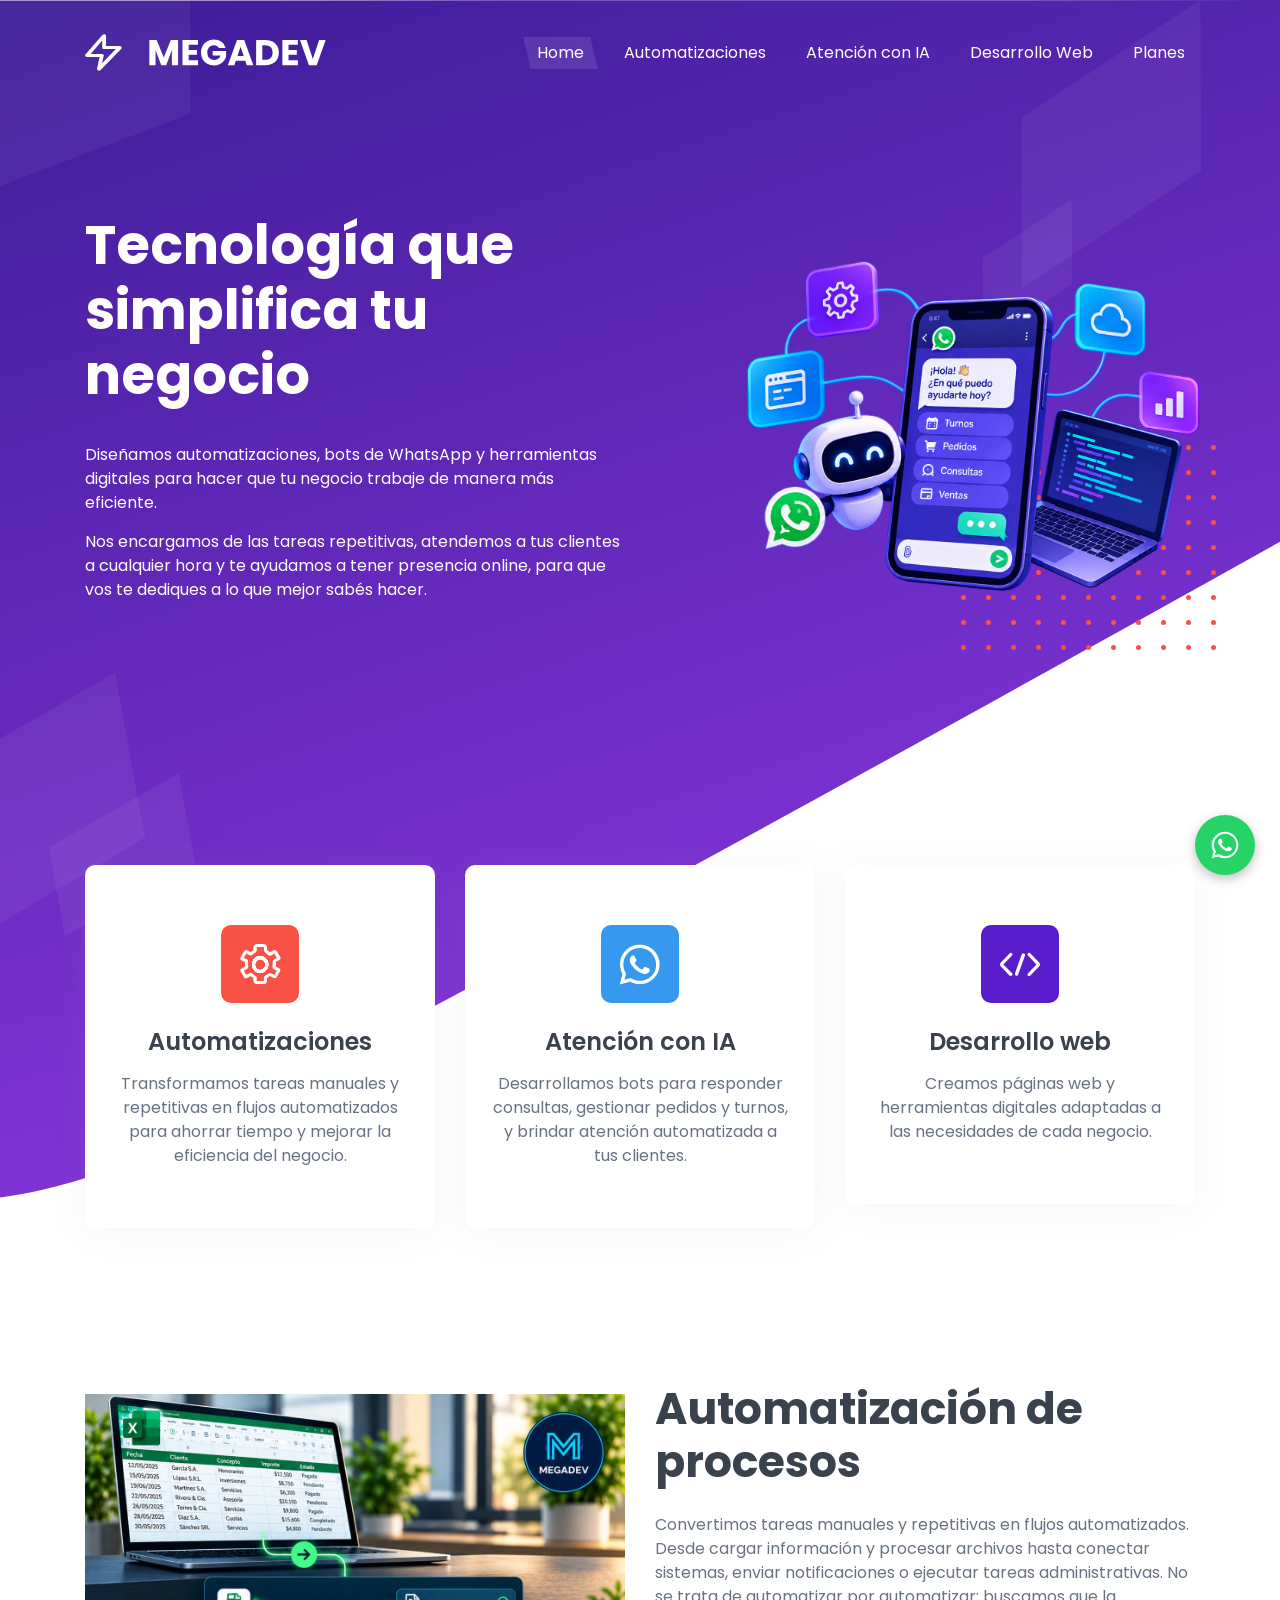
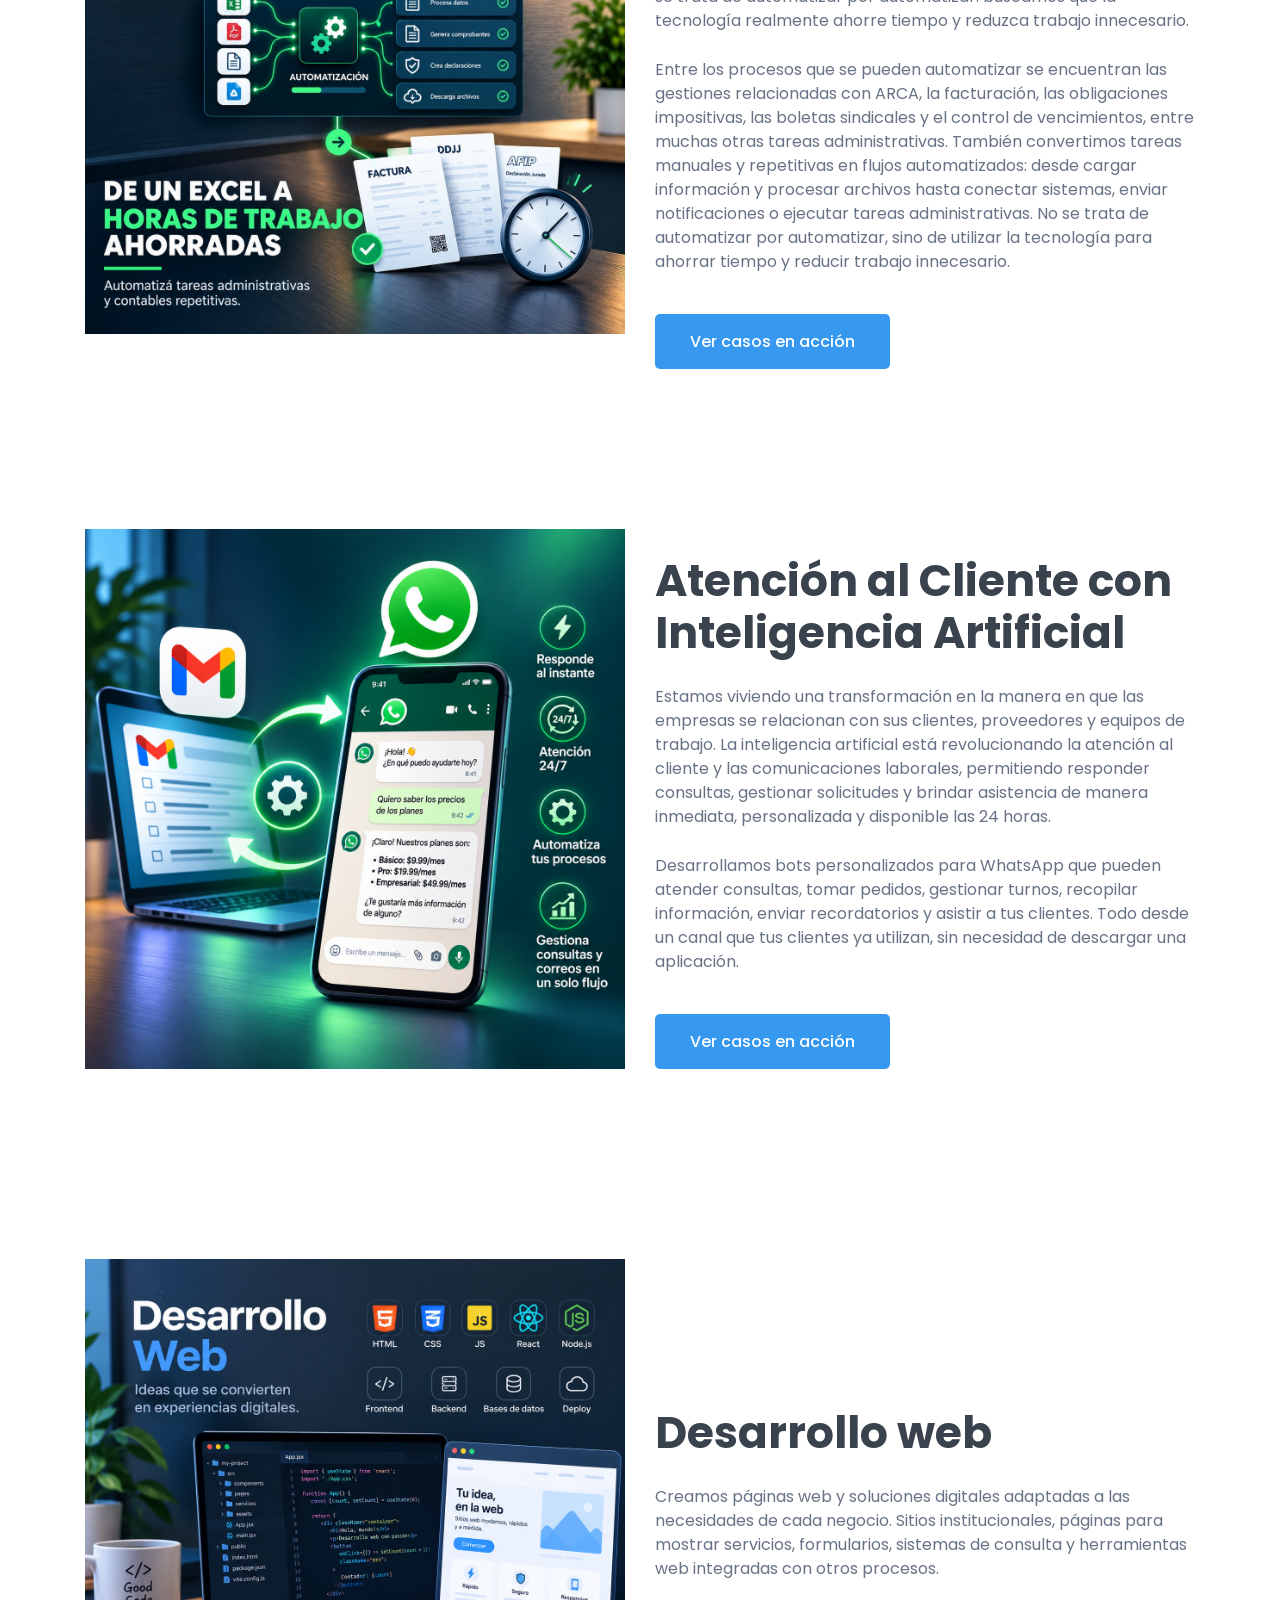
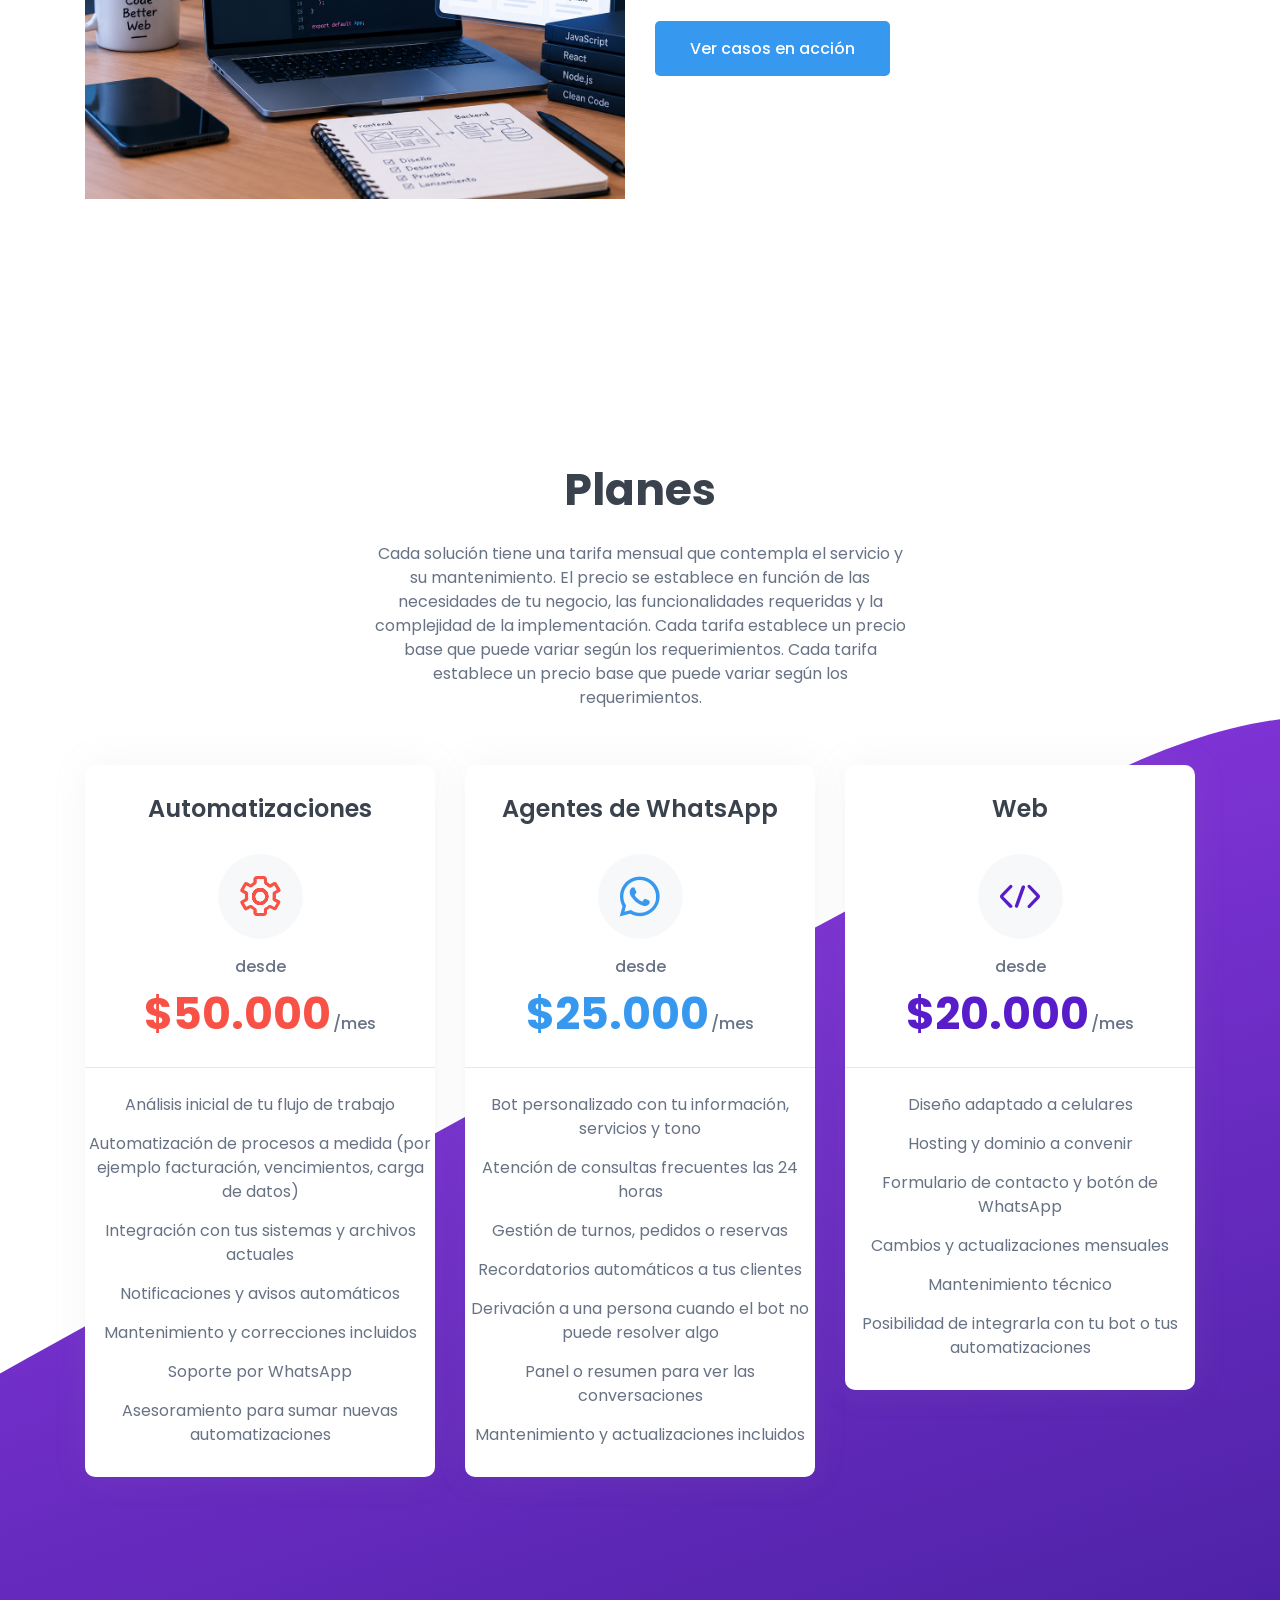
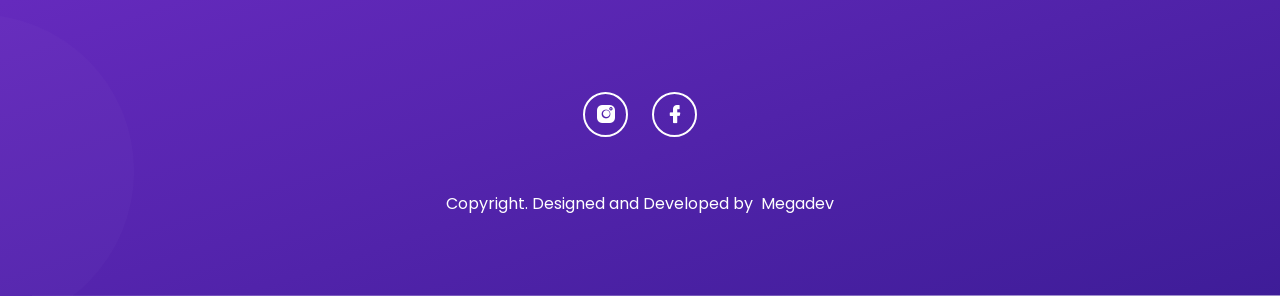
==== commit 0ee72627: "kj" ====
--- a/index.html
+++ b/index.html
@@ -419,7 +419,7 @@
                         </div>
                         <div class="pricing_list">
                             <ul>
-                                <li>Análisis inicial de tu flujo de trabajo (sin costo)</li>
+                                <li>Análisis inicial de tu flujo de trabajo</li>
                                 <li>Automatización de procesos a medida (por ejemplo facturación, vencimientos, carga de datos)<!-- ▶ Si querés limitar la cantidad, escribí "Automatización de hasta N procesos" --></li>
                                 <li>Integración con tus sistemas y archivos actuales</li>
                                 <li>Notificaciones y avisos automáticos</li>
@@ -428,9 +428,7 @@
                                 <li>Asesoramiento para sumar nuevas automatizaciones</li>
                             </ul>
                         </div>
-                        <div class="pricing_btn">
-                            <a href="#" class="main-btn main-btn-2">Get Started</a>
-                        </div>
+                        
                     </div>  <!-- single pricing -->
                 </div>
                 <div class="col-lg-4 col-md-8 col-sm-10">
@@ -451,9 +449,7 @@
                                 <li>Mantenimiento y actualizaciones incluidos</li>
                             </ul>
                         </div>
-                        <div class="pricing_btn">
-                            <a href="#" class="main-btn">Get Started</a>
-                        </div>
+                       
                     </div>  <!-- single pricing -->
                 </div>
                 <div class="col-lg-4 col-md-8 col-sm-10">
@@ -473,9 +469,7 @@
                                 <li>Posibilidad de integrarla con tu bot o tus automatizaciones</li>
                             </ul>
                         </div>
-                        <div class="pricing_btn">
-                            <a href="#" class="main-btn main-btn-2">Get Started</a>
-                        </div>
+                       
                     </div>  <!-- single pricing -->
                 </div>
             </div> <!-- row -->
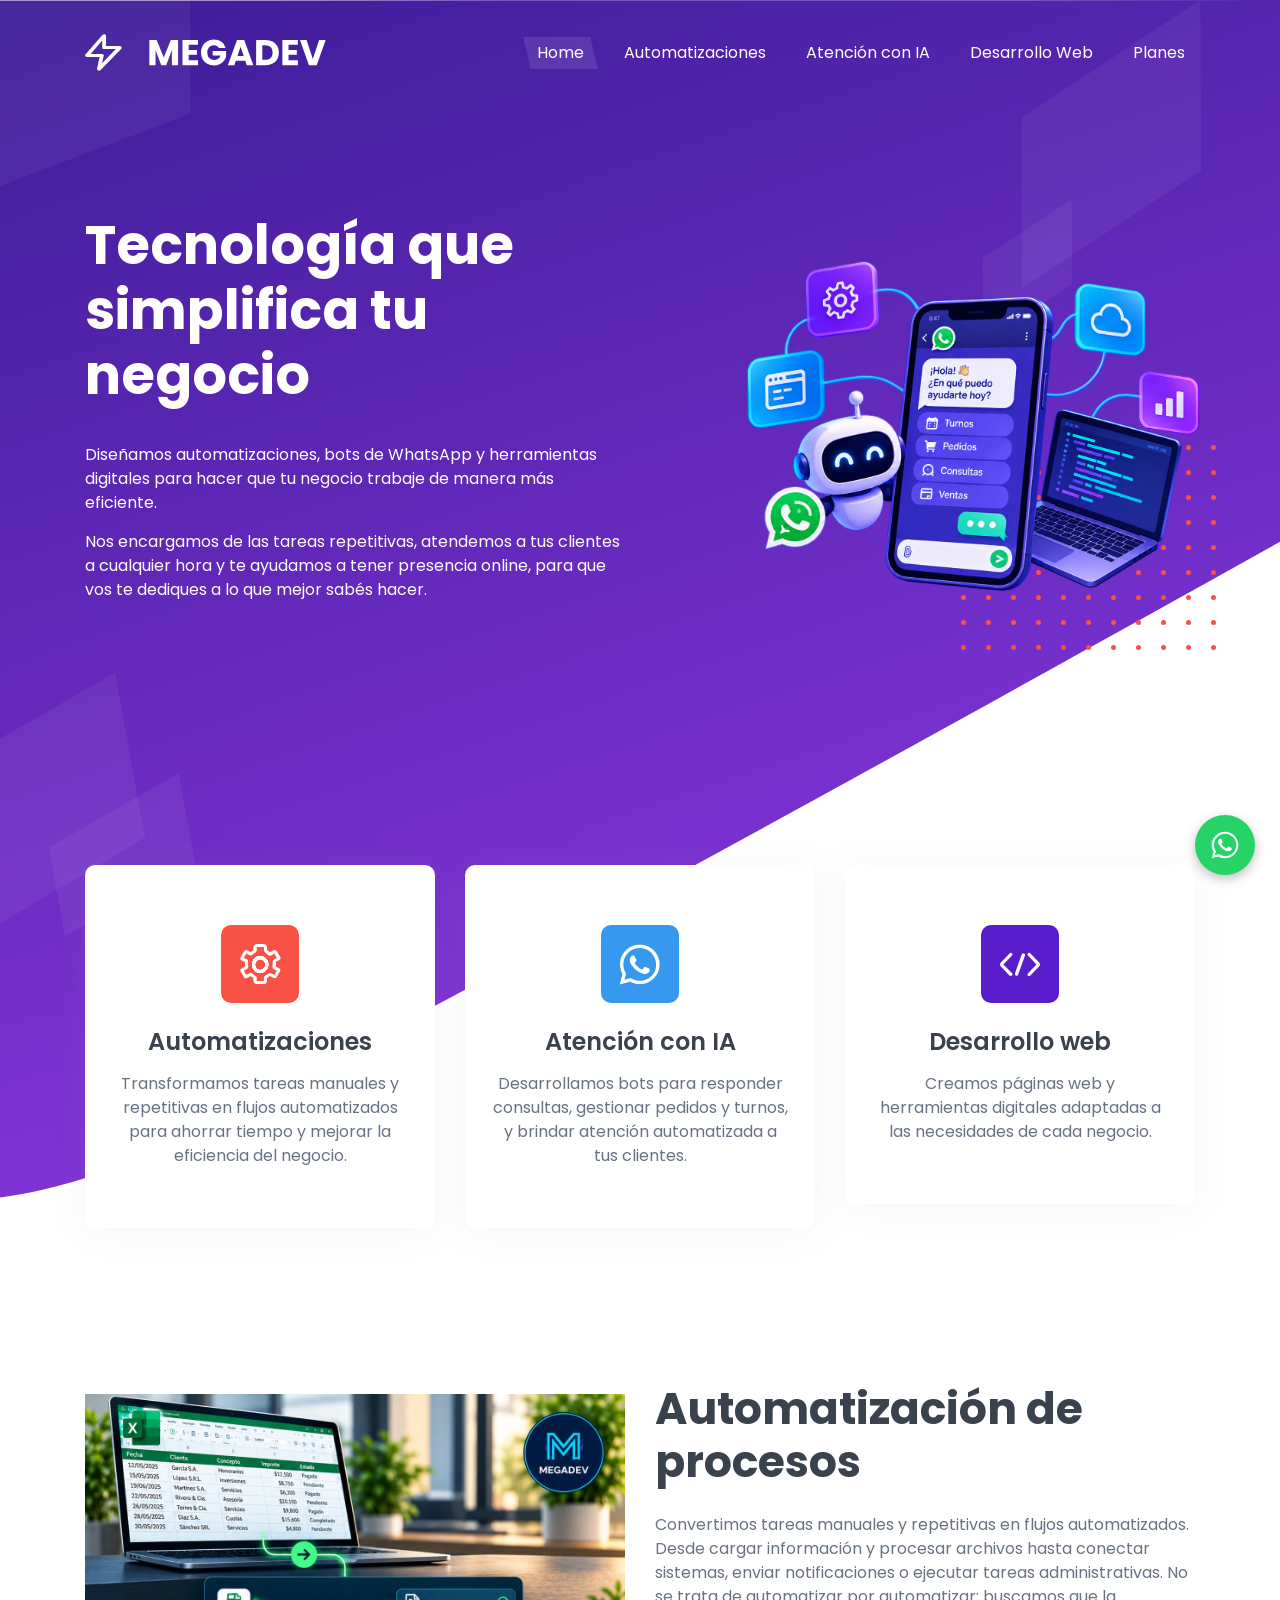
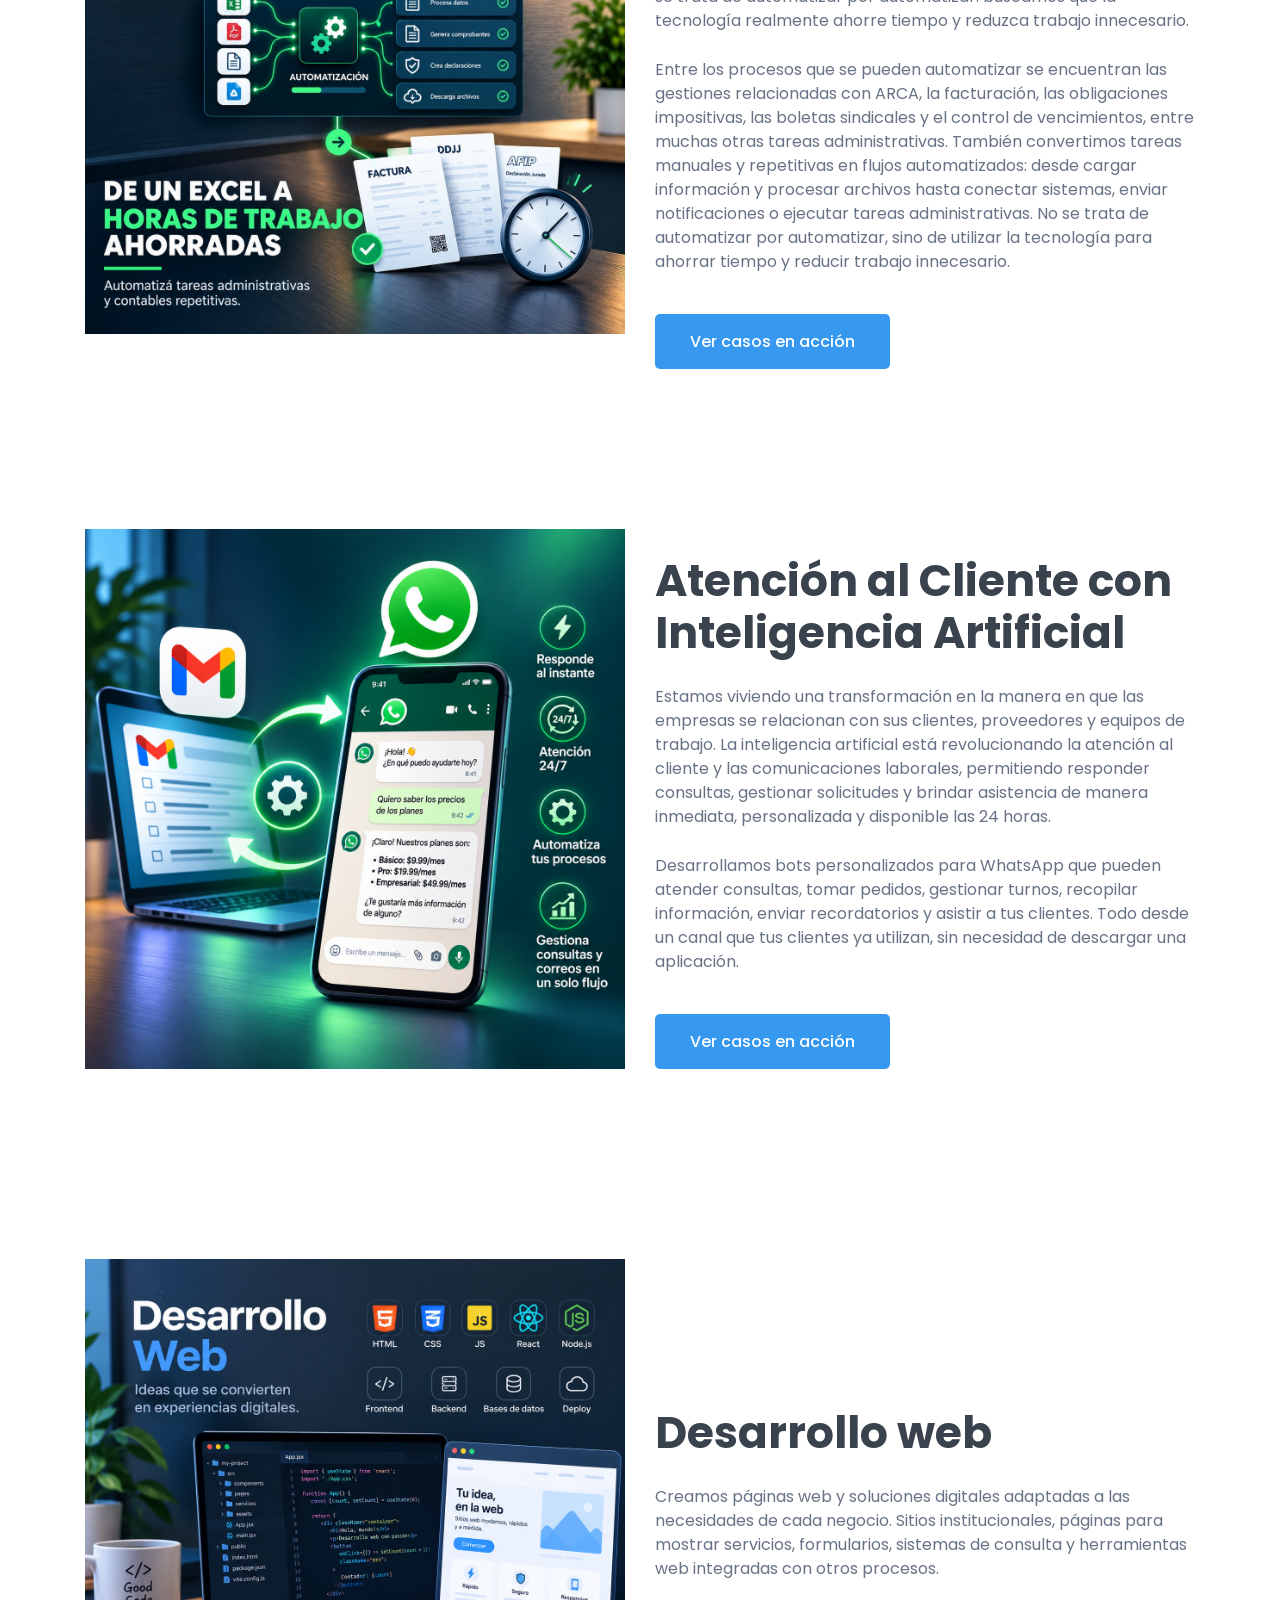
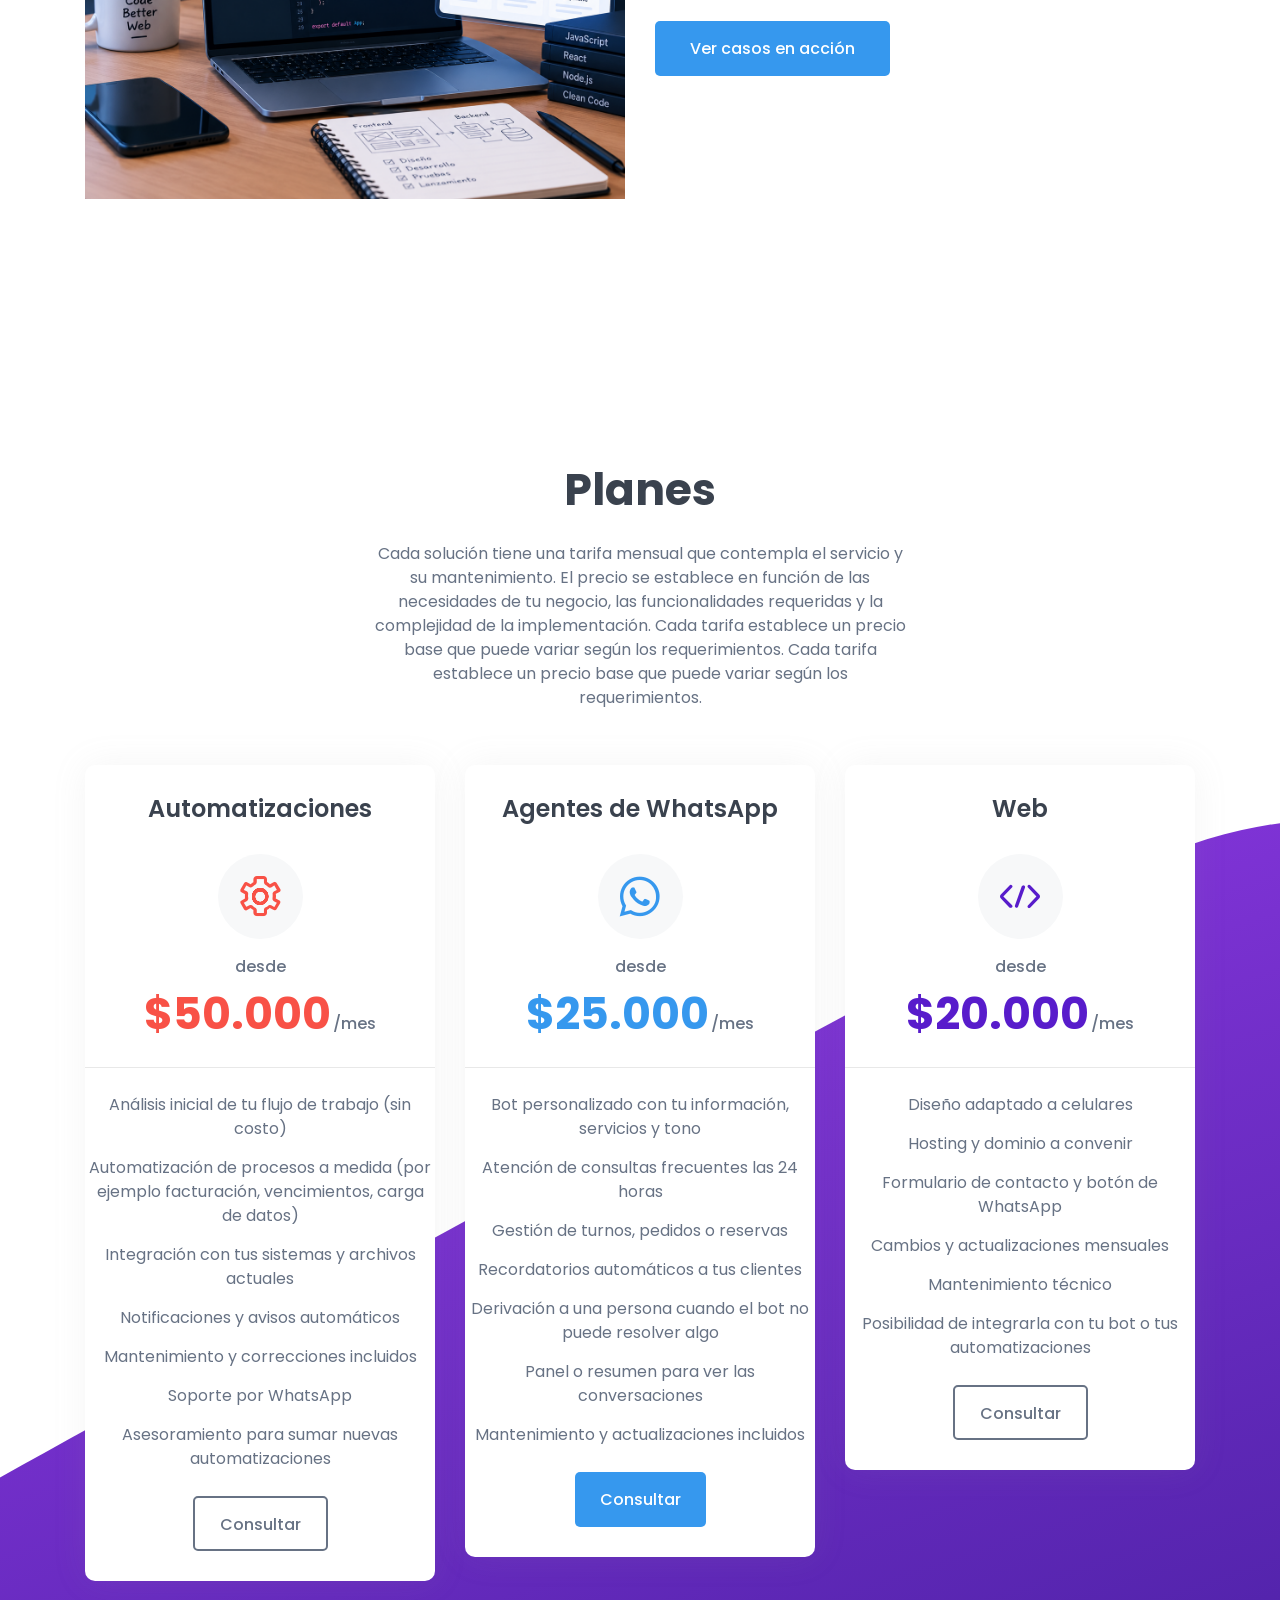
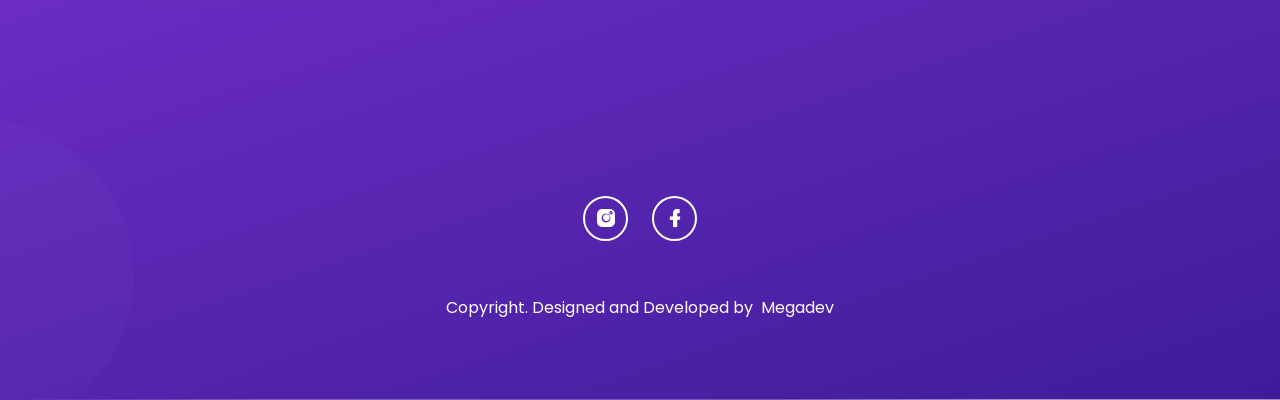
==== commit 2c082d12: "N" ====
--- a/index.html
+++ b/index.html
@@ -419,7 +419,7 @@
                         </div>
                         <div class="pricing_list">
                             <ul>
-                                <li>Análisis inicial de tu flujo de trabajo</li>
+                                <li>Análisis inicial de tu flujo de trabajo (sin costo)</li>
                                 <li>Automatización de procesos a medida (por ejemplo facturación, vencimientos, carga de datos)<!-- ▶ Si querés limitar la cantidad, escribí "Automatización de hasta N procesos" --></li>
                                 <li>Integración con tus sistemas y archivos actuales</li>
                                 <li>Notificaciones y avisos automáticos</li>
@@ -428,7 +428,9 @@
                                 <li>Asesoramiento para sumar nuevas automatizaciones</li>
                             </ul>
                         </div>
-                        
+                        <div class="pricing_btn">
+                            <a href="https://wa.me/5491153896519?text=Hola%20Megadev!%20Quiero%20pedir%20un%20presupuesto%20para%20automatizaciones." class="main-btn main-btn-2" target="_blank" rel="noopener noreferrer">Consultar</a>
+                        </div>
                     </div>  <!-- single pricing -->
                 </div>
                 <div class="col-lg-4 col-md-8 col-sm-10">
@@ -449,7 +451,9 @@
                                 <li>Mantenimiento y actualizaciones incluidos</li>
                             </ul>
                         </div>
-                       
+                        <div class="pricing_btn">
+                            <a href="https://wa.me/5491153896519?text=Hola%20Megadev!%20Quiero%20pedir%20un%20presupuesto%20para%20un%20agente%20de%20WhatsApp." class="main-btn" target="_blank" rel="noopener noreferrer">Consultar</a>
+                        </div>
                     </div>  <!-- single pricing -->
                 </div>
                 <div class="col-lg-4 col-md-8 col-sm-10">
@@ -469,7 +473,9 @@
                                 <li>Posibilidad de integrarla con tu bot o tus automatizaciones</li>
                             </ul>
                         </div>
-                       
+                        <div class="pricing_btn">
+                            <a href="https://wa.me/5491153896519?text=Hola%20Megadev!%20Quiero%20pedir%20un%20presupuesto%20para%20una%20p%C3%A1gina%20web." class="main-btn main-btn-2" target="_blank" rel="noopener noreferrer">Consultar</a>
+                        </div>
                     </div>  <!-- single pricing -->
                 </div>
             </div> <!-- row -->
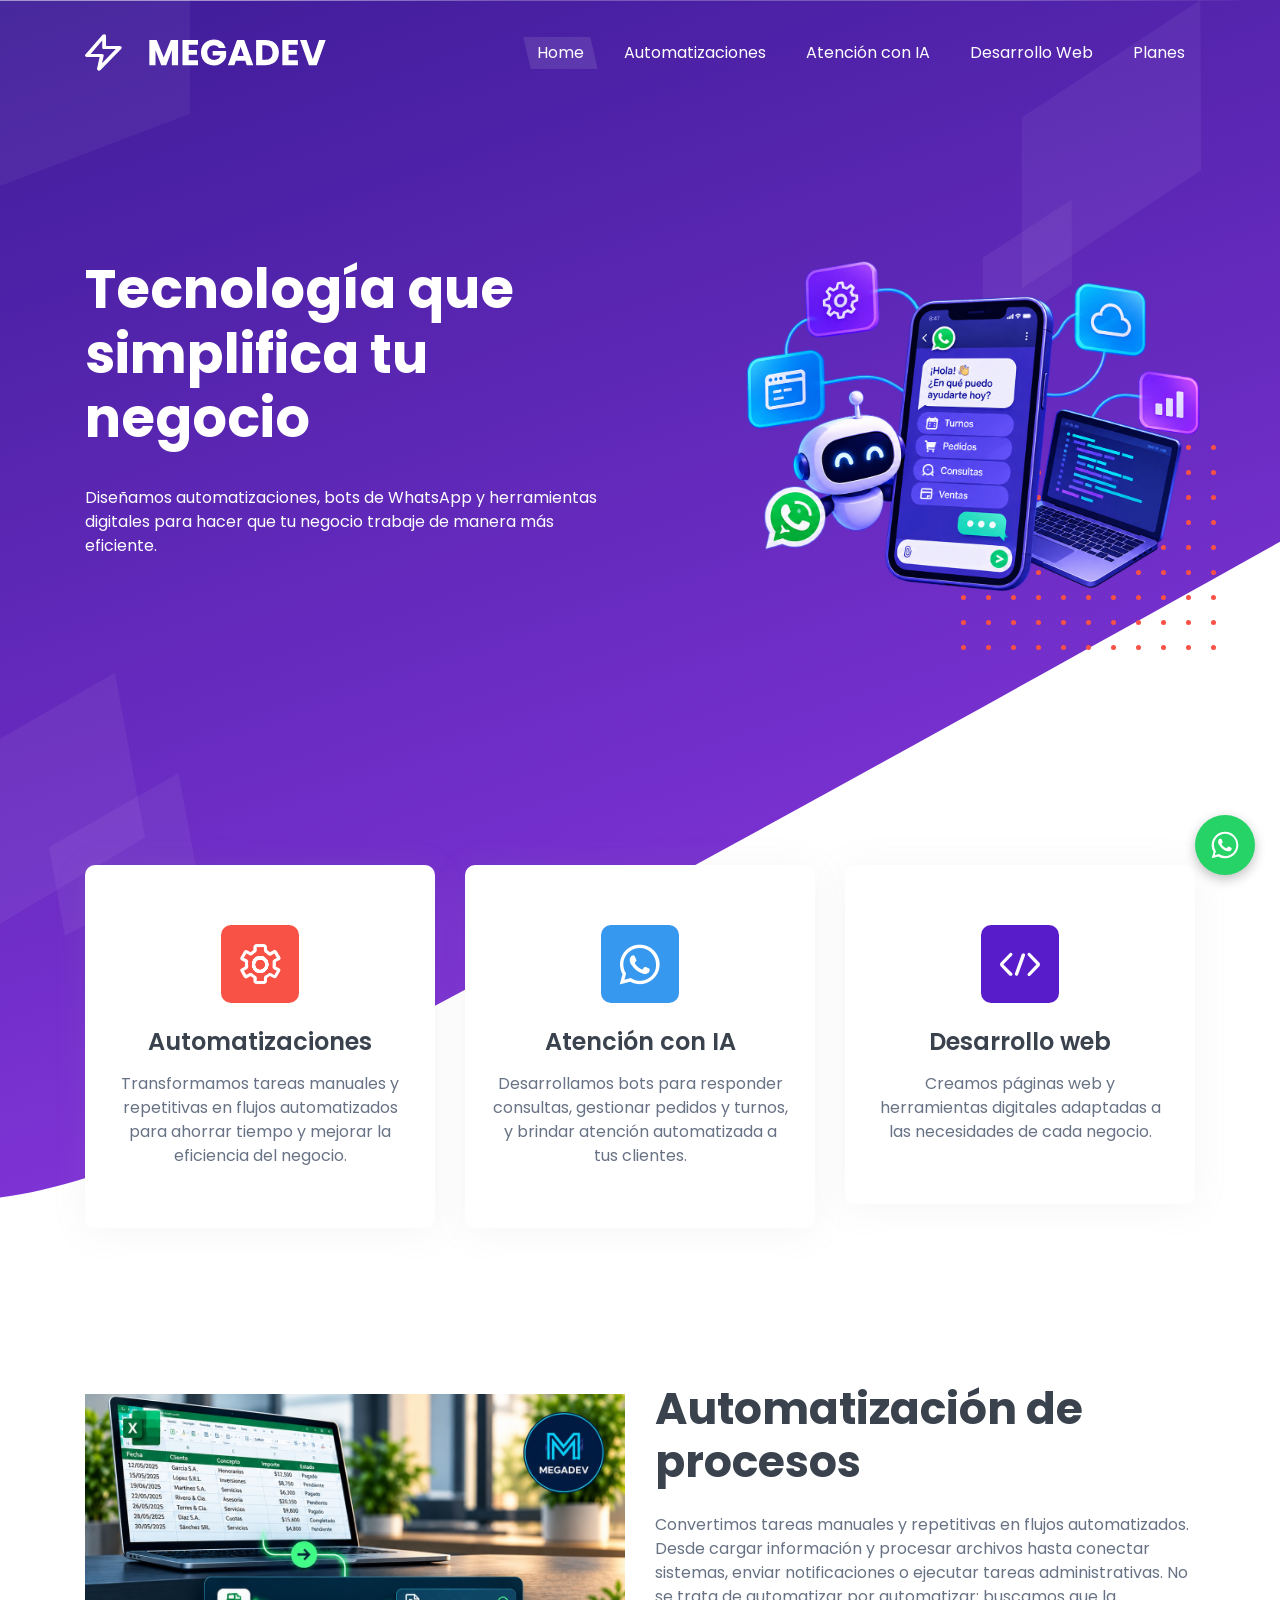
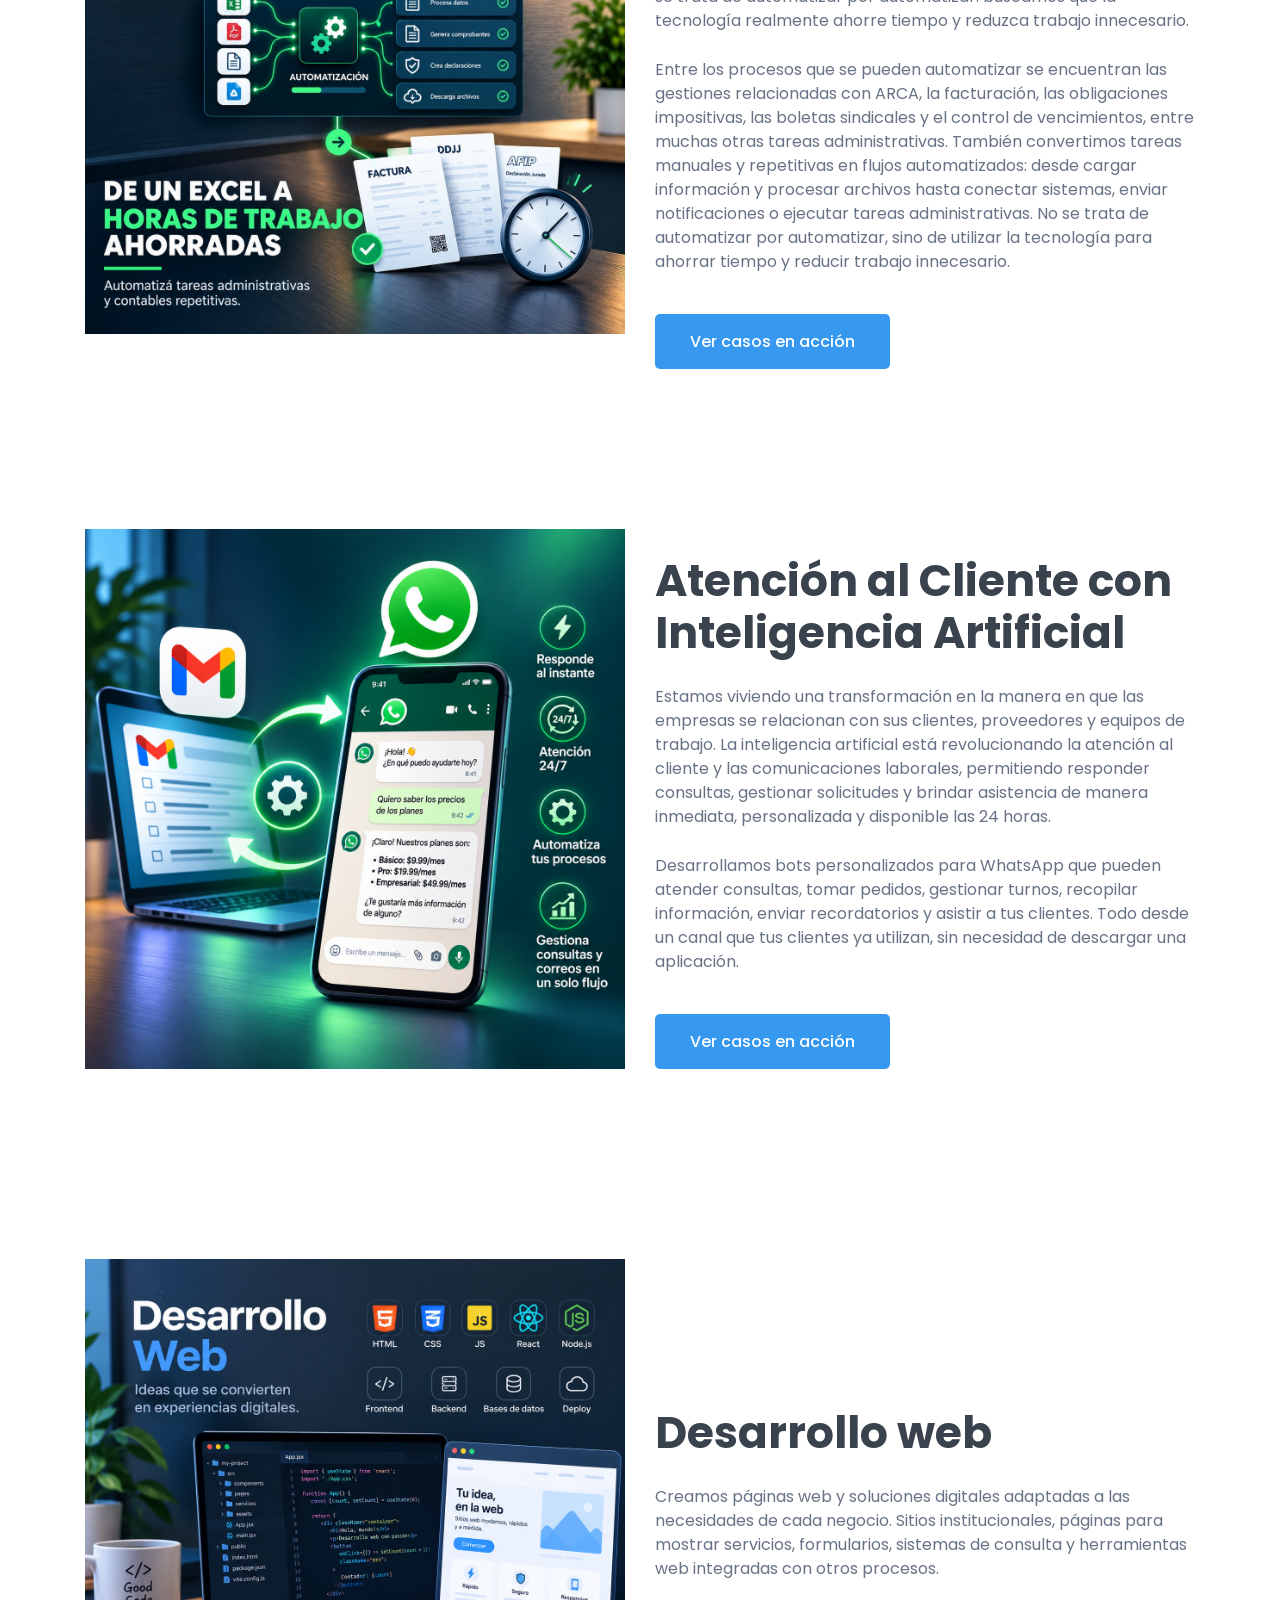
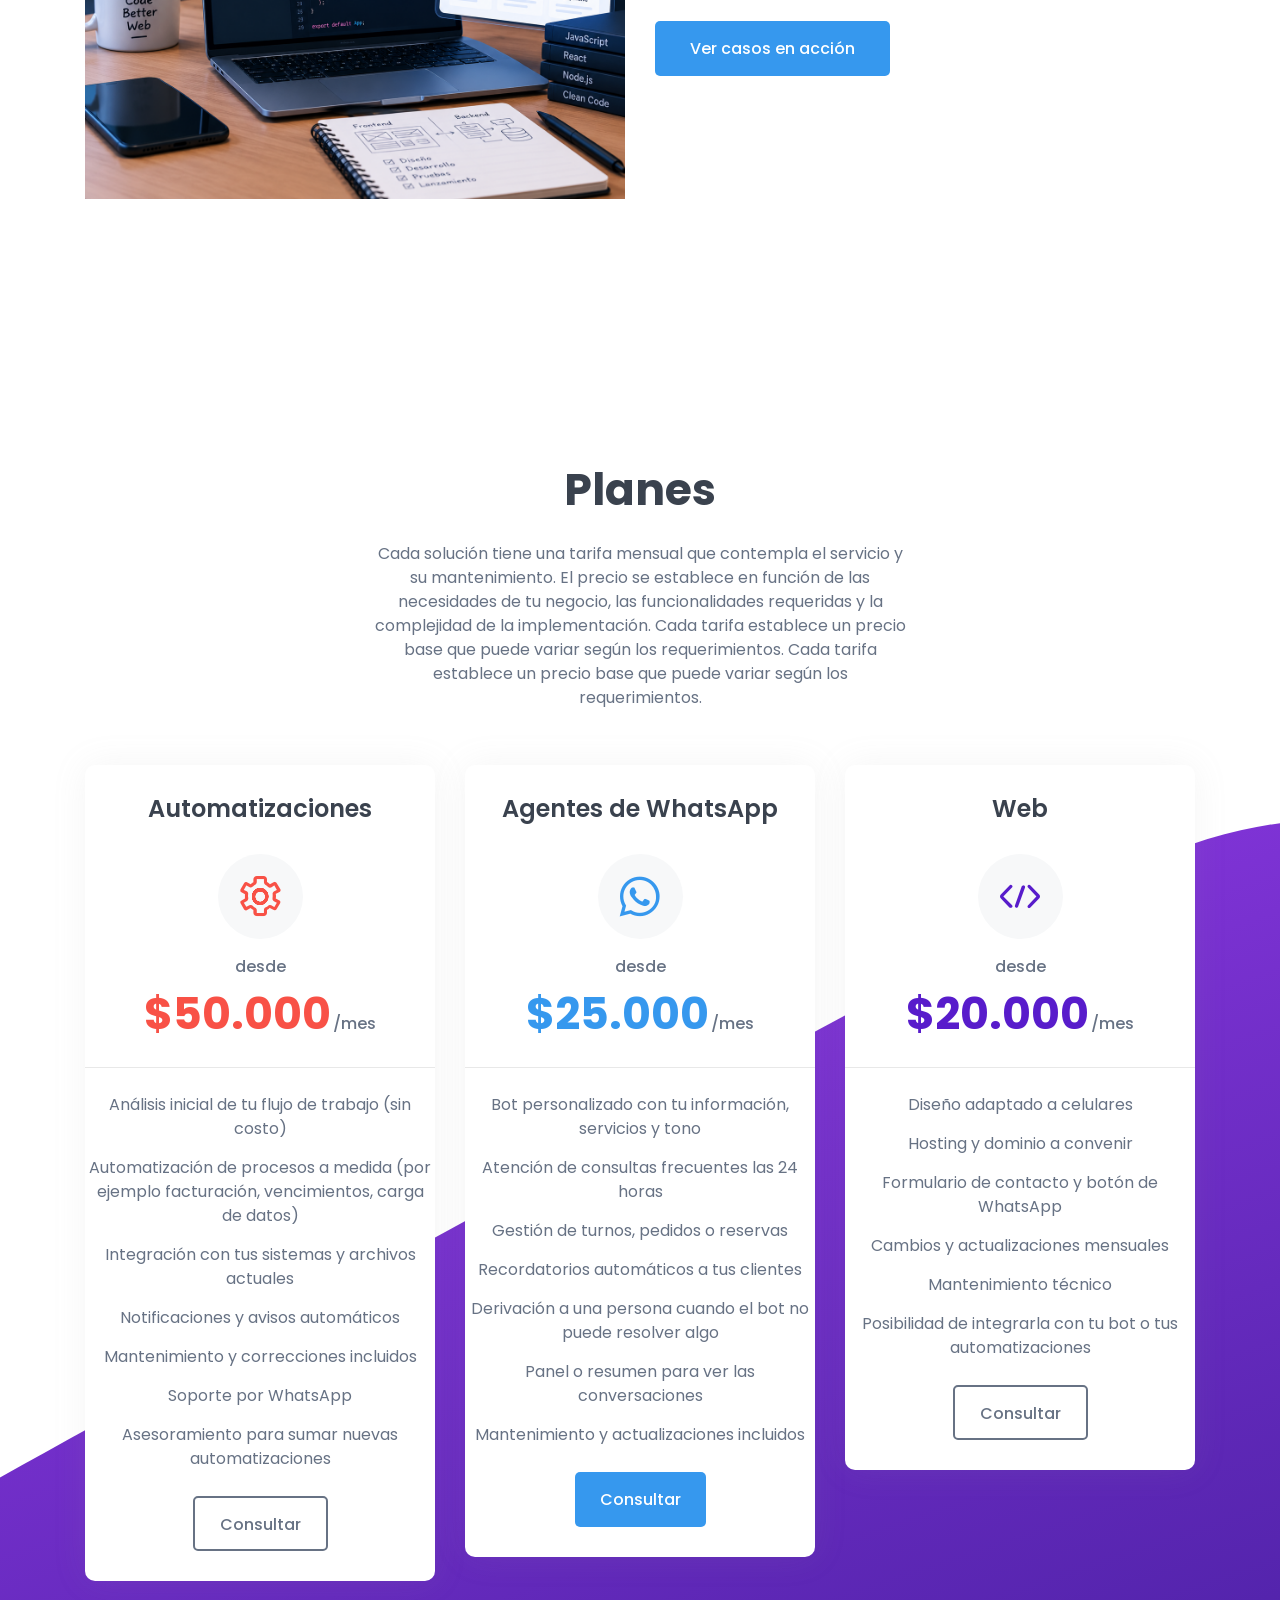
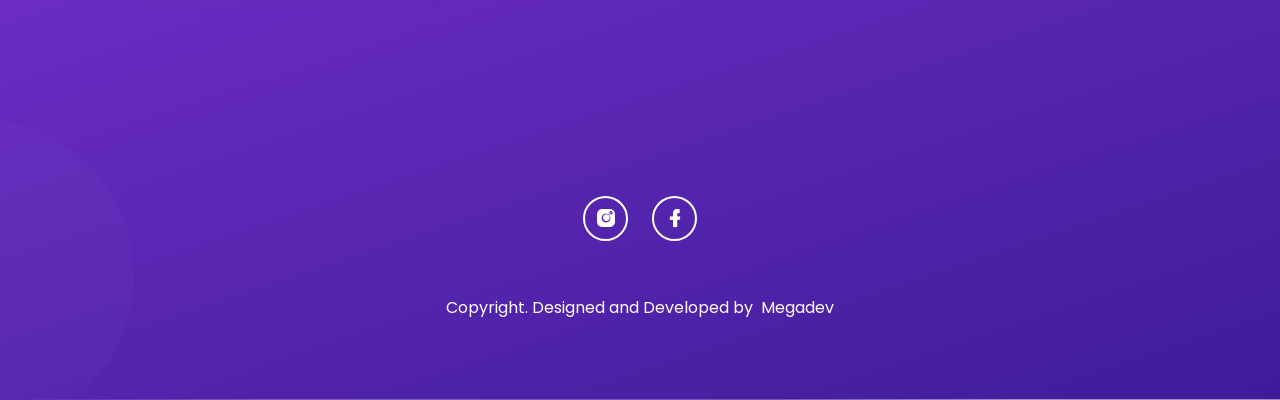
==== commit 999521ca: "N" ====
--- a/index.html
+++ b/index.html
@@ -198,7 +198,6 @@
                 <div class="header_hero_content mt-45">
                     <h2 class="header_title">Tecnología que simplifica tu negocio</h2>
                     <p>Diseñamos automatizaciones, bots de WhatsApp y herramientas digitales para hacer que tu negocio trabaje de manera más eficiente.</p>
-                    <p style="margin-top: 15px;">Nos encargamos de las tareas repetitivas, atendemos a tus clientes a cualquier hora y te ayudamos a tener presencia online, para que vos te dediques a lo que mejor sabés hacer.</p>
                     
                 </div> <!-- header hero content -->
             </div>
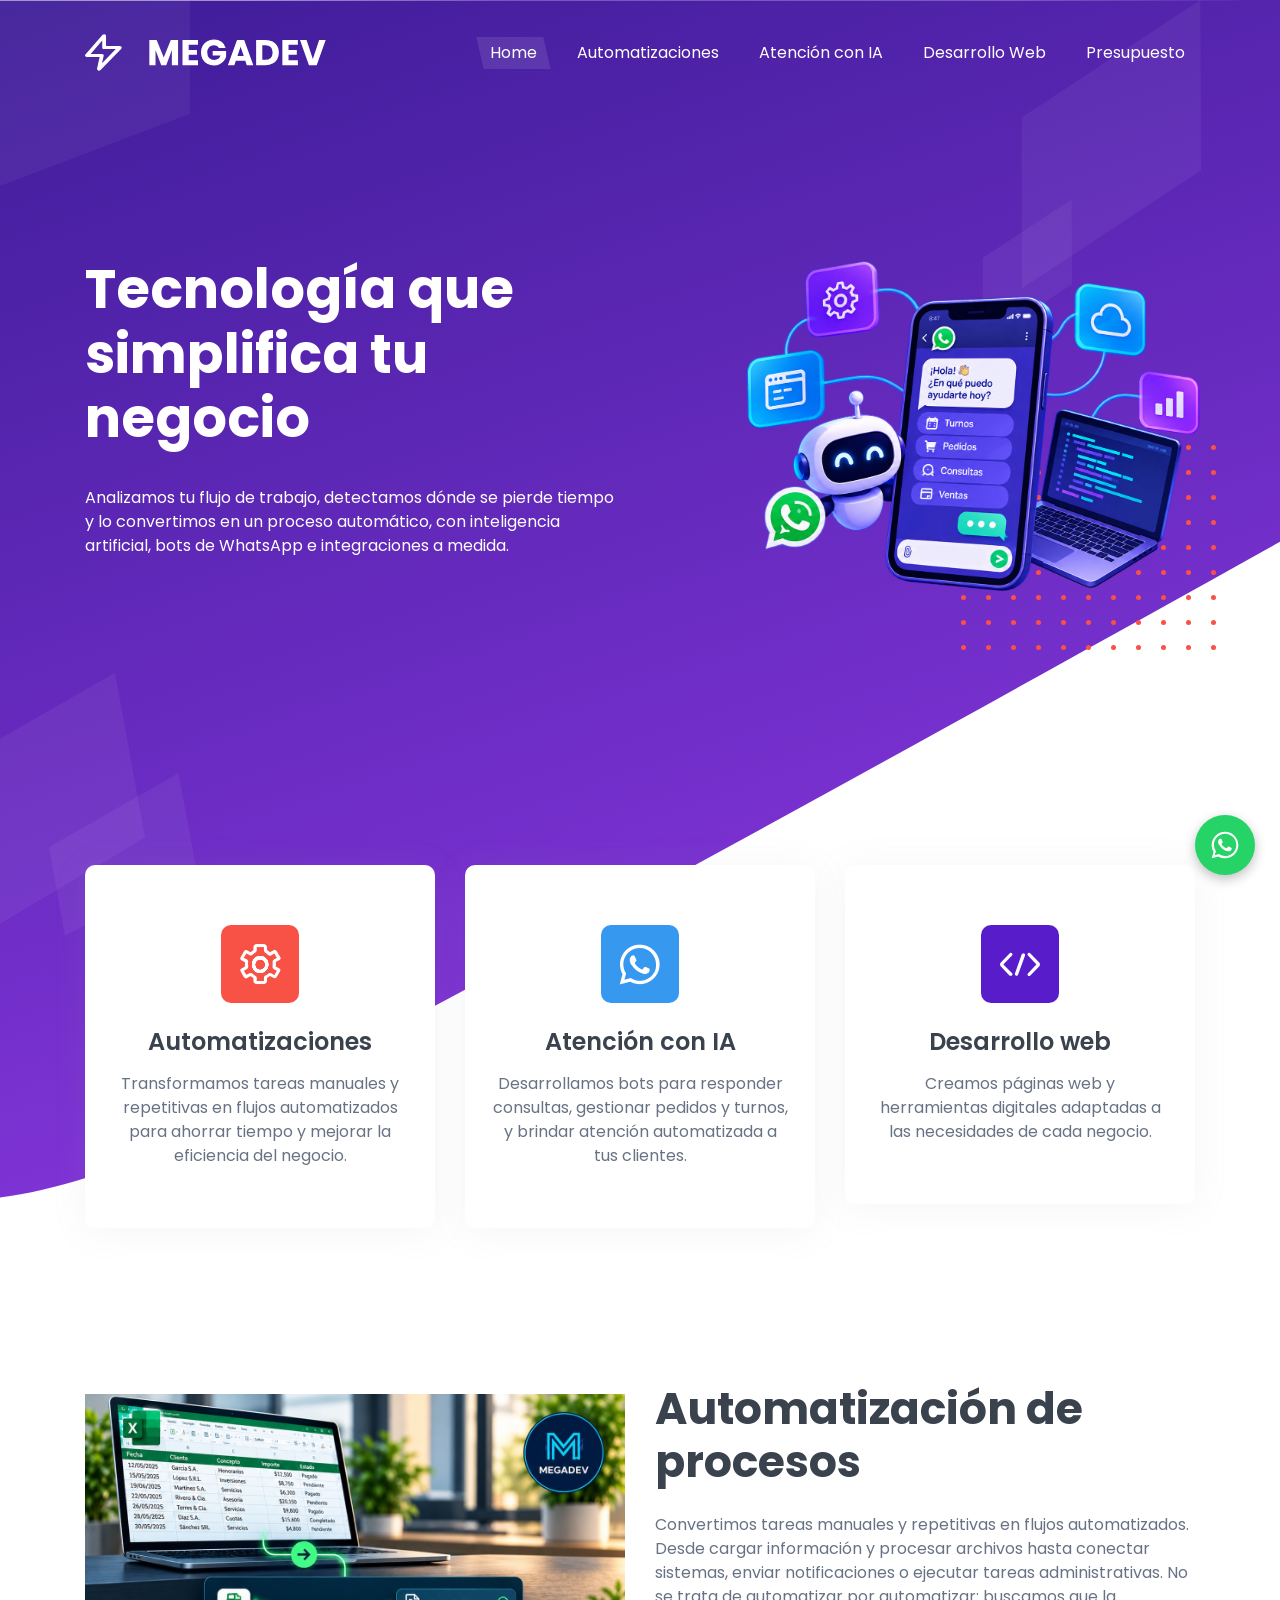
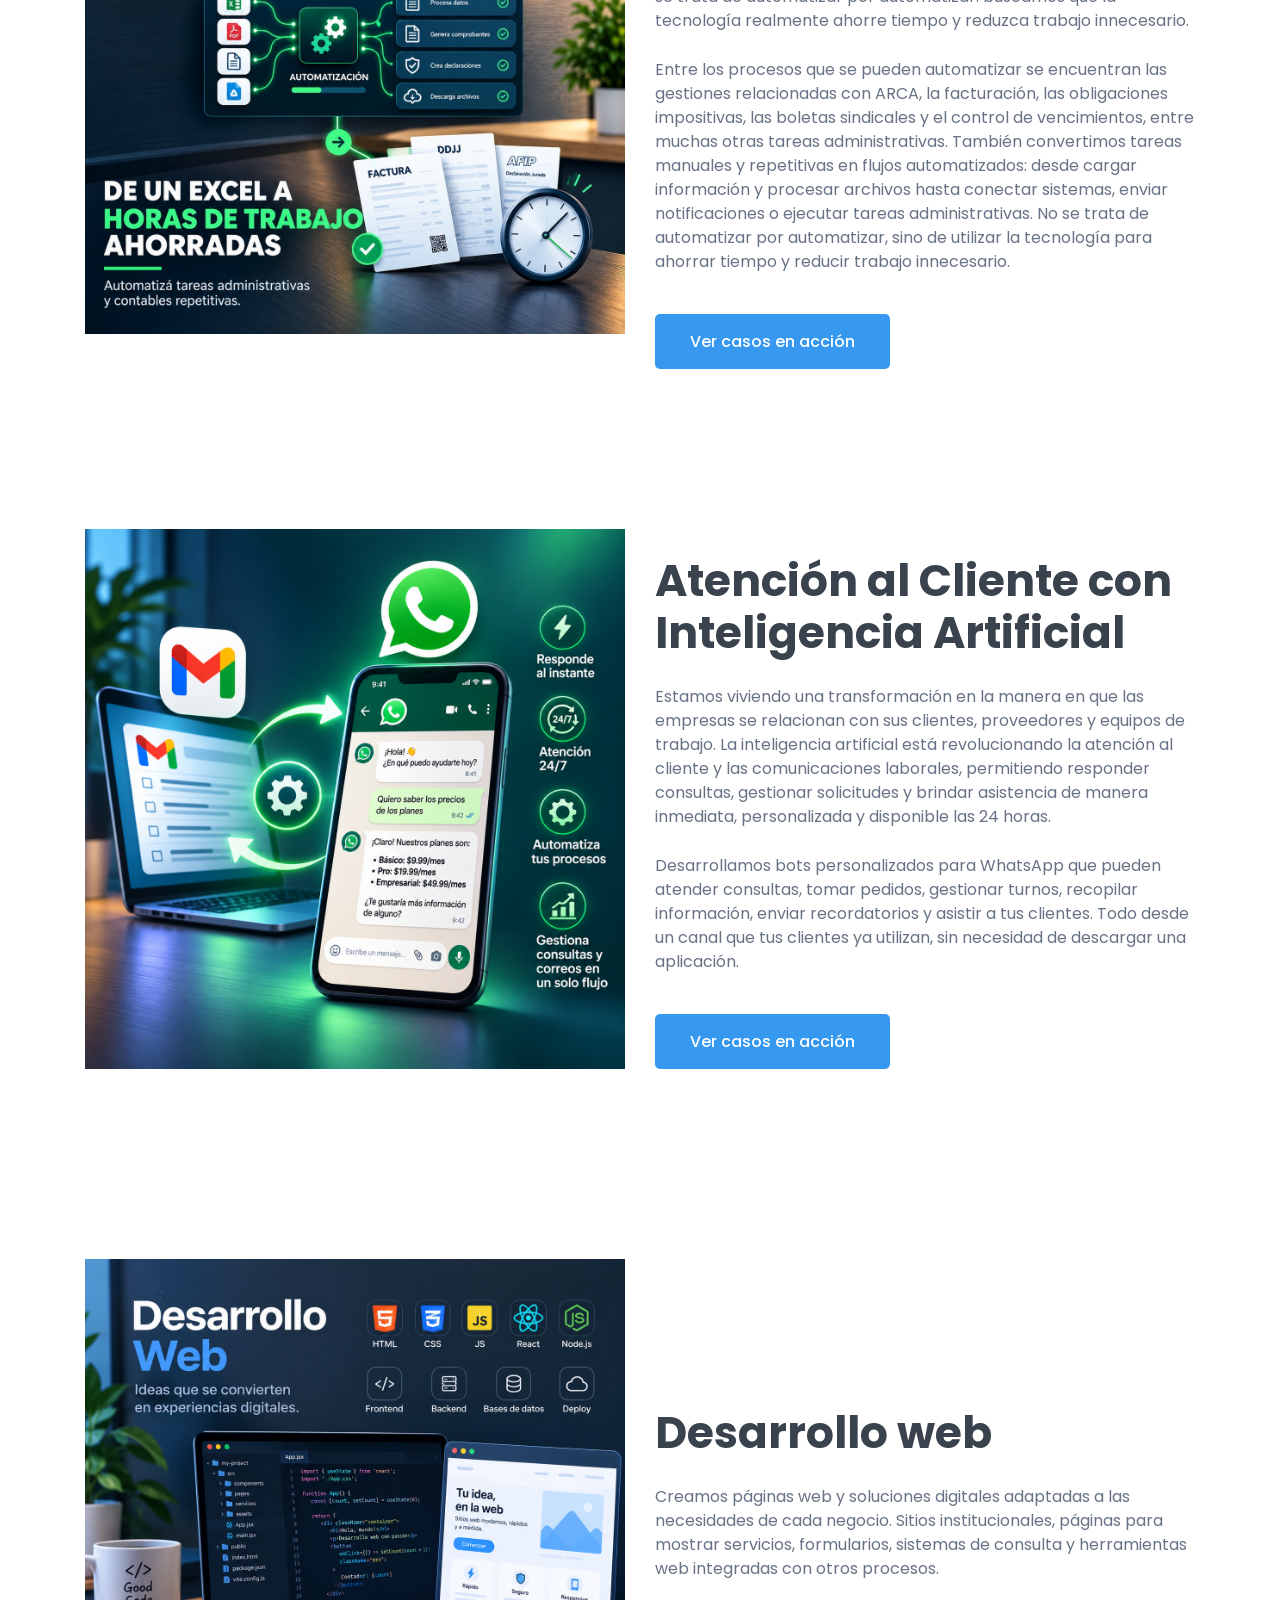
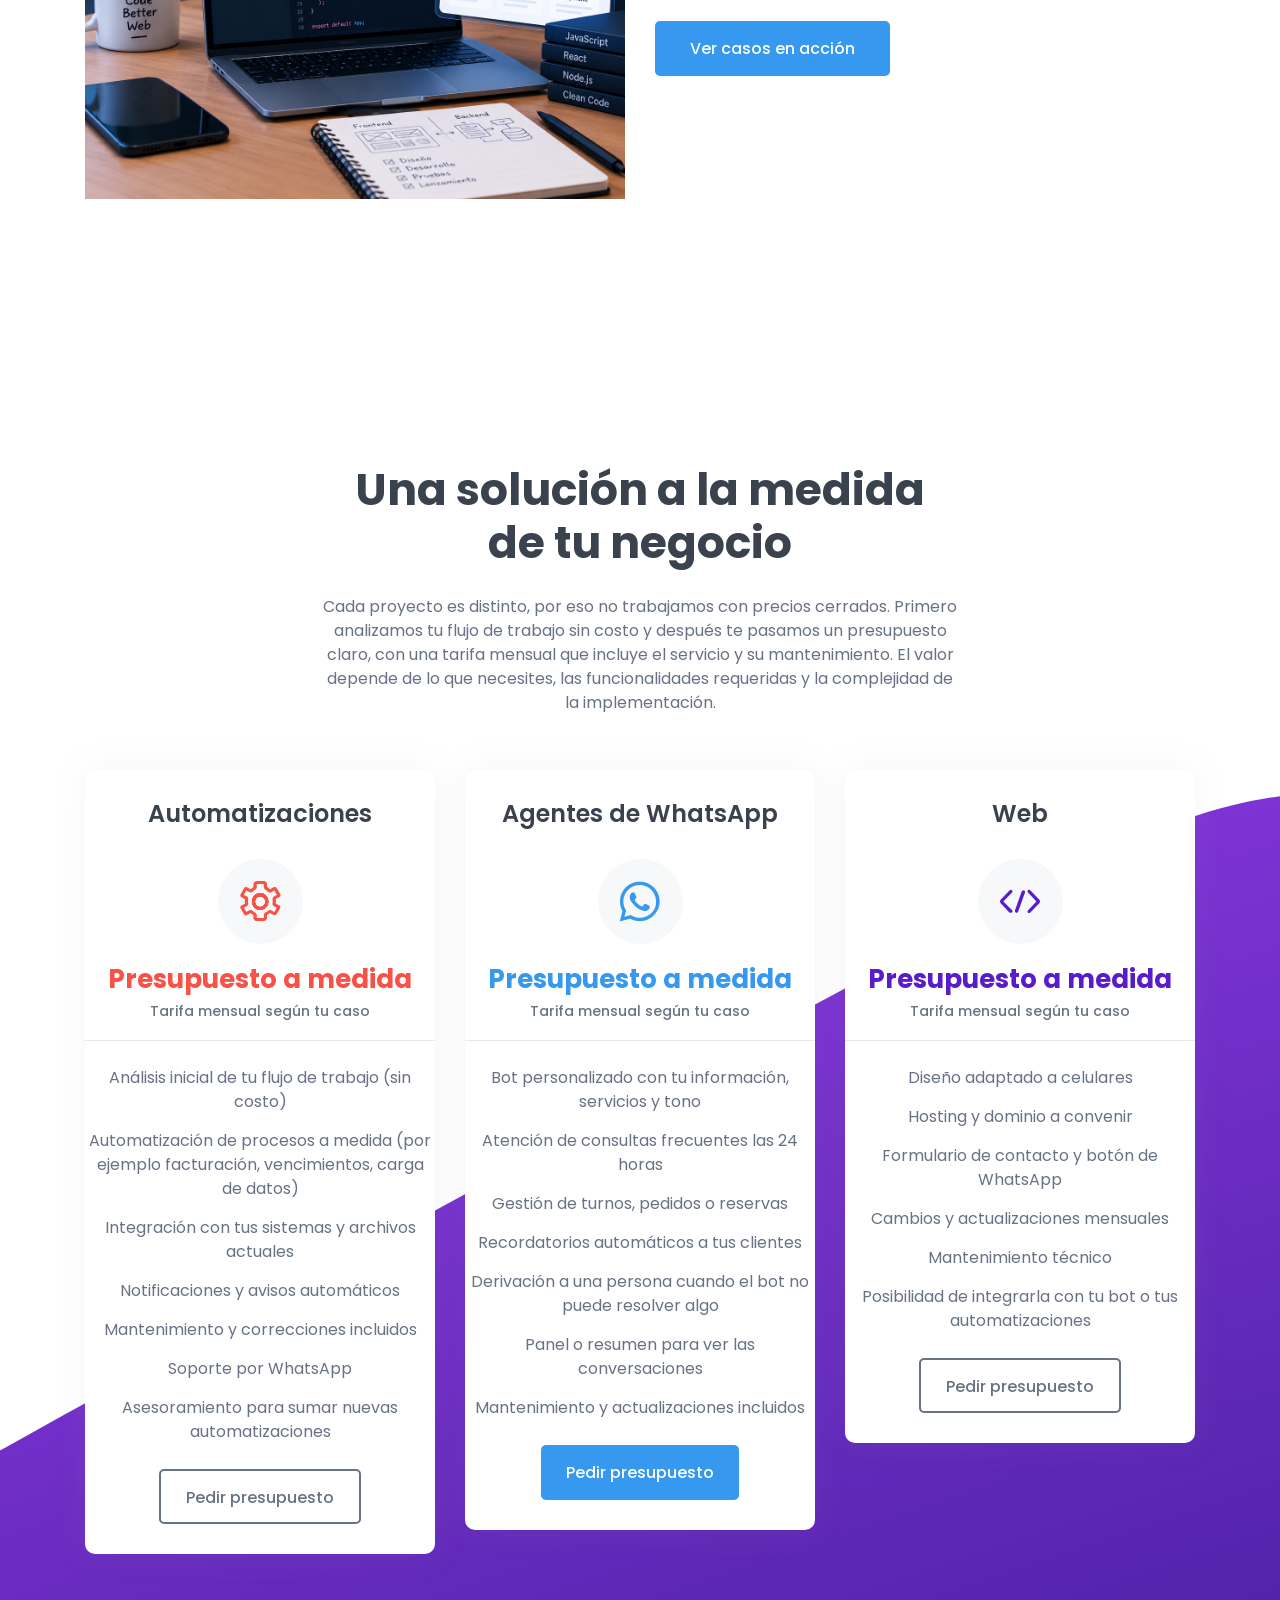
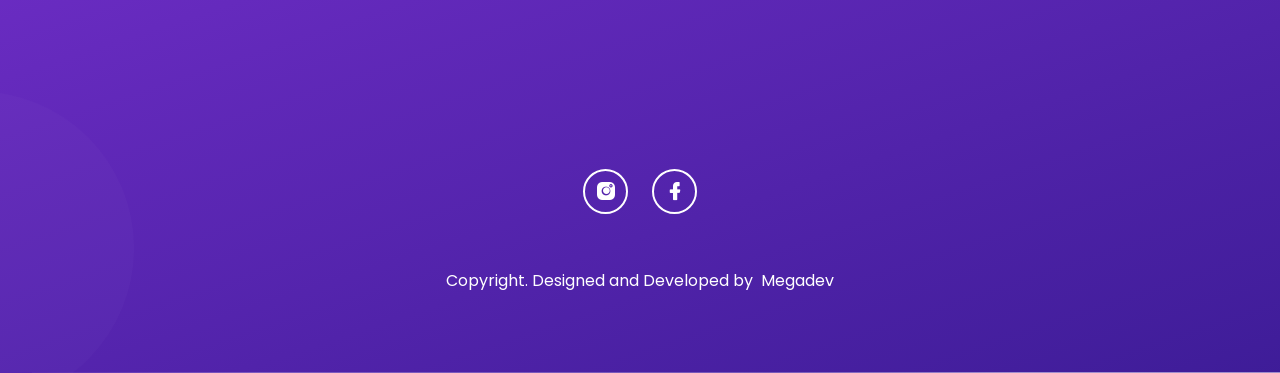
==== commit 95b6ba53: "n" ====
--- a/index.html
+++ b/index.html
@@ -90,21 +90,19 @@
             z-index: 99;
         }
 
-        /* "desde $X /mes" en las tarjetas de planes */
-        .pricing_area .price small {
-            font-size: 16px;
+        /* Reemplazo del precio: etiqueta "Presupuesto a medida" en las tarjetas */
+        .pricing_area .price.price_custom {
+            display: block;
+            font-size: 26px;
+            line-height: 1.2;
+        }
+
+        .pricing_area .price.price_custom small {
+            display: block;
+            font-size: 14px;
             font-weight: 500;
             color: #677284;
-        }
-
-        .pricing_area .price .price_desde {
-            display: block;
-            line-height: 1;
-            margin-bottom: 6px;
-        }
-
-        .pricing_area .price .price_mes {
-            margin-left: 2px;
+            margin-top: 8px;
         }
     </style>
     
@@ -177,7 +175,7 @@
                                         <a class="page-scroll" href="#abo">Desarrollo Web</a>
                                     </li>                                    
                                     <li class="nav-item">
-                                        <a class="page-scroll" href="#pricing">Planes</a>
+                                        <a class="page-scroll" href="#pricing">Presupuesto</a>
                                     </li>
                                 </ul>
                             </div> <!-- navbar collapse -->
@@ -197,7 +195,7 @@
             <div class="col-lg-6">
                 <div class="header_hero_content mt-45">
                     <h2 class="header_title">Tecnología que simplifica tu negocio</h2>
-                    <p>Diseñamos automatizaciones, bots de WhatsApp y herramientas digitales para hacer que tu negocio trabaje de manera más eficiente.</p>
+                    <p>Analizamos tu flujo de trabajo, detectamos dónde se pierde tiempo y lo convertimos en un proceso automático, con inteligencia artificial, bots de WhatsApp e integraciones a medida.</p>
                     
                 </div> <!-- header hero content -->
             </div>
@@ -398,10 +396,10 @@
     <section id="pricing" class="pricing_area mt-80 pt-75 pb-80">
         <div class="container">
             <div class="row justify-content-center">
-                <div class="col-lg-6">
+                <div class="col-lg-7">
                     <div class="section_title text-center pb-25">
-                        <h4 class="title">Planes</h4>
-                        <p>Cada solución tiene una tarifa mensual que contempla el servicio y su mantenimiento. El precio se establece en función de las necesidades de tu negocio, las funcionalidades requeridas y la complejidad de la implementación. Cada tarifa establece un precio base que puede variar según los requerimientos. Cada tarifa establece un precio base que puede variar según los requerimientos.</p>
+                        <h4 class="title">Una solución a la medida de tu negocio</h4>
+                        <p>Cada proyecto es distinto, por eso no trabajamos con precios cerrados. Primero analizamos tu flujo de trabajo sin costo y después te pasamos un presupuesto claro, con una tarifa mensual que incluye el servicio y su mantenimiento. El valor depende de lo que necesites, las funcionalidades requeridas y la complejidad de la implementación.</p>
                     </div> <!-- section title -->
                 </div>
             </div> <!-- row -->
@@ -414,7 +412,7 @@
                             <h5 class="pricing_title">Automatizaciones</h5>
 
                              <i class="lni lni-cog"></i>
-                            <span class="price"><small class="price_desde">desde</small>$50.000<small class="price_mes">/mes</small></span>
+                            <span class="price price_custom">Presupuesto a medida<small>Tarifa mensual según tu caso</small></span>
                         </div>
                         <div class="pricing_list">
                             <ul>
@@ -428,7 +426,7 @@
                             </ul>
                         </div>
                         <div class="pricing_btn">
-                            <a href="https://wa.me/5491153896519?text=Hola%20Megadev!%20Quiero%20pedir%20un%20presupuesto%20para%20automatizaciones." class="main-btn main-btn-2" target="_blank" rel="noopener noreferrer">Consultar</a>
+                            <a href="https://wa.me/5491153896519?text=Hola%20Megadev!%20Quiero%20pedir%20un%20presupuesto%20para%20automatizaciones." class="main-btn main-btn-2" target="_blank" rel="noopener noreferrer">Pedir presupuesto</a>
                         </div>
                     </div>  <!-- single pricing -->
                 </div>
@@ -437,7 +435,7 @@
                         <div class="pricing_top_bar">
                             <h5 class="pricing_title">Agentes de WhatsApp</h5>
                             <i class="lni lni-whatsapp"></i>
-                            <span class="price"><small class="price_desde">desde</small>$25.000<small class="price_mes">/mes</small></span>
+                            <span class="price price_custom">Presupuesto a medida<small>Tarifa mensual según tu caso</small></span>
                         </div>
                         <div class="pricing_list">
                             <ul>
@@ -451,7 +449,7 @@
                             </ul>
                         </div>
                         <div class="pricing_btn">
-                            <a href="https://wa.me/5491153896519?text=Hola%20Megadev!%20Quiero%20pedir%20un%20presupuesto%20para%20un%20agente%20de%20WhatsApp." class="main-btn" target="_blank" rel="noopener noreferrer">Consultar</a>
+                            <a href="https://wa.me/5491153896519?text=Hola%20Megadev!%20Quiero%20pedir%20un%20presupuesto%20para%20un%20agente%20de%20WhatsApp." class="main-btn" target="_blank" rel="noopener noreferrer">Pedir presupuesto</a>
                         </div>
                     </div>  <!-- single pricing -->
                 </div>
@@ -460,7 +458,7 @@
                         <div class="pricing_top_bar">
                             <h5 class="pricing_title">Web</h5>
                             <i class="lni lni-code"></i>
-                            <span class="price"><small class="price_desde">desde</small>$20.000<small class="price_mes">/mes</small></span>
+                            <span class="price price_custom">Presupuesto a medida<small>Tarifa mensual según tu caso</small></span>
                         </div>
                         <div class="pricing_list">
                             <ul>
@@ -473,11 +471,12 @@
                             </ul>
                         </div>
                         <div class="pricing_btn">
-                            <a href="https://wa.me/5491153896519?text=Hola%20Megadev!%20Quiero%20pedir%20un%20presupuesto%20para%20una%20p%C3%A1gina%20web." class="main-btn main-btn-2" target="_blank" rel="noopener noreferrer">Consultar</a>
+                            <a href="https://wa.me/5491153896519?text=Hola%20Megadev!%20Quiero%20pedir%20un%20presupuesto%20para%20una%20p%C3%A1gina%20web." class="main-btn main-btn-2" target="_blank" rel="noopener noreferrer">Pedir presupuesto</a>
                         </div>
                     </div>  <!-- single pricing -->
                 </div>
             </div> <!-- row -->
+
         </div> <!-- container -->
     </section>
 
